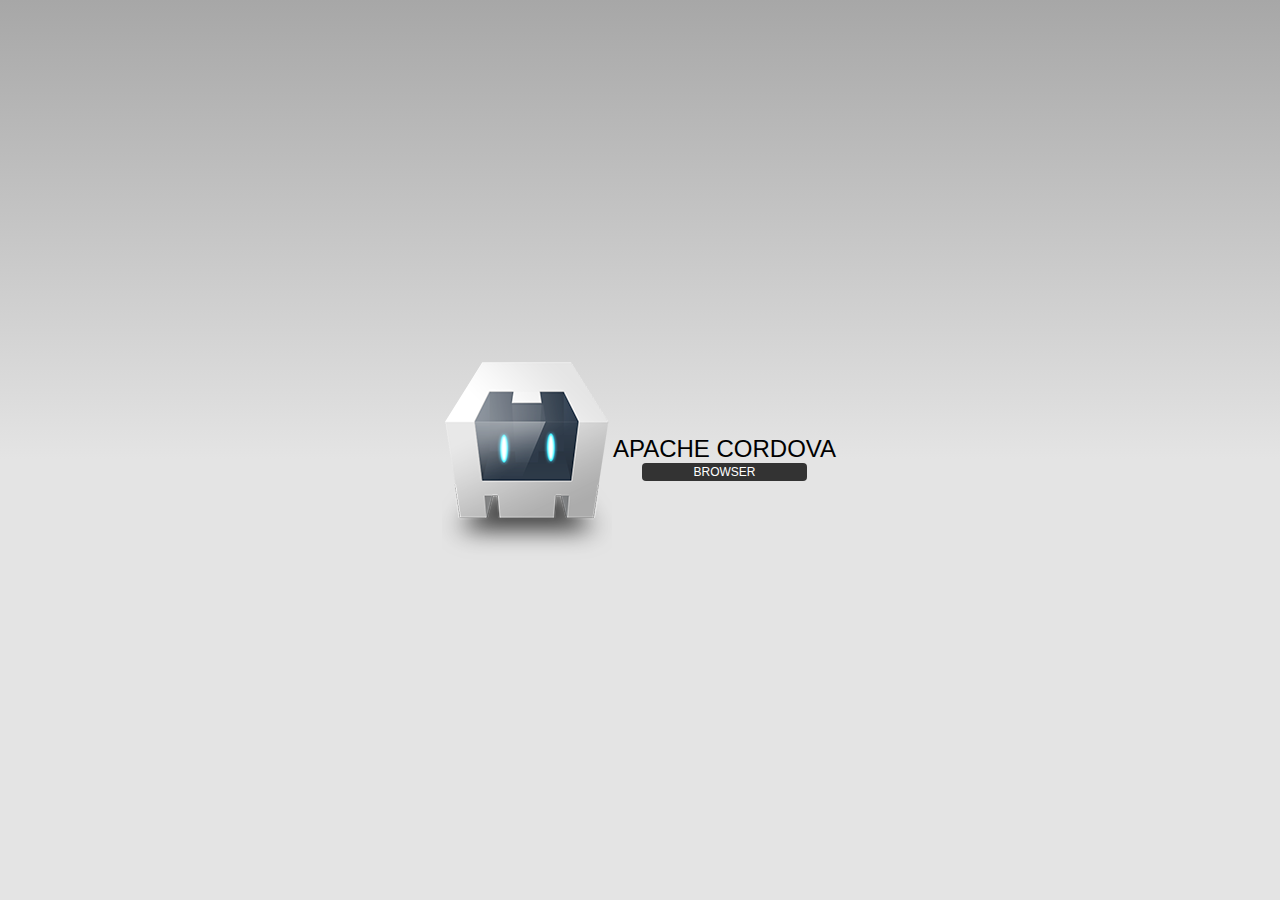
==== platforms/browser/index.html @ c135dada "1" ====
<!DOCTYPE html>
<!--
    Licensed to the Apache Software Foundation (ASF) under one
    or more contributor license agreements.  See the NOTICE file
    distributed with this work for additional information
    regarding copyright ownership.  The ASF licenses this file
    to you under the Apache License, Version 2.0 (the
    "License"); you may not use this file except in compliance
    with the License.  You may obtain a copy of the License at

    http://www.apache.org/licenses/LICENSE-2.0

    Unless required by applicable law or agreed to in writing,
    software distributed under the License is distributed on an
    "AS IS" BASIS, WITHOUT WARRANTIES OR CONDITIONS OF ANY
     KIND, either express or implied.  See the License for the
    specific language governing permissions and limitations
    under the License.
-->
<html>
    <head>
        <meta charset="utf-8" />
        <meta name="format-detection" content="telephone=no" />
        <!-- WARNING: for iOS 7, remove the width=device-width and height=device-height attributes. See https://issues.apache.org/jira/browse/CB-4323 -->
        <meta name="viewport" content="user-scalable=no, initial-scale=1, maximum-scale=1, minimum-scale=1, width=device-width, height=device-height, target-densitydpi=device-dpi" />
        <link rel="stylesheet" type="text/css" href="css/index.css" />
        <title>Hello World</title>
    </head>
    <body>
        <div class="app">
            <h1>Apache Cordova</h1>
            <div id="deviceready" class="blink">
                <p class="event listening">Browser</p>
                <p class="event received">Device</p>
            </div>
        </div>
        <script type="text/javascript" src="cordova.js"></script>
        <script type="text/javascript" src="js/index.js"></script>
        <script type="text/javascript">
            app.initialize();
        </script>
    </body>
</html>
---- platforms/browser/css/index.css ----
/*
 * Licensed to the Apache Software Foundation (ASF) under one
 * or more contributor license agreements.  See the NOTICE file
 * distributed with this work for additional information
 * regarding copyright ownership.  The ASF licenses this file
 * to you under the Apache License, Version 2.0 (the
 * "License"); you may not use this file except in compliance
 * with the License.  You may obtain a copy of the License at
 *
 * http://www.apache.org/licenses/LICENSE-2.0
 *
 * Unless required by applicable law or agreed to in writing,
 * software distributed under the License is distributed on an
 * "AS IS" BASIS, WITHOUT WARRANTIES OR CONDITIONS OF ANY
 * KIND, either express or implied.  See the License for the
 * specific language governing permissions and limitations
 * under the License.
 */
* {
    -webkit-tap-highlight-color: rgba(0,0,0,0); /* make transparent link selection, adjust last value opacity 0 to 1.0 */
}

body {
    -webkit-touch-callout: none;                /* prevent callout to copy image, etc when tap to hold */
    -webkit-text-size-adjust: none;             /* prevent webkit from resizing text to fit */
    -webkit-user-select: none;                  /* prevent copy paste, to allow, change 'none' to 'text' */
    background-color:#E4E4E4;
    background-image:linear-gradient(top, #A7A7A7 0%, #E4E4E4 51%);
    background-image:-webkit-linear-gradient(top, #A7A7A7 0%, #E4E4E4 51%);
    background-image:-ms-linear-gradient(top, #A7A7A7 0%, #E4E4E4 51%);
    background-image:-webkit-gradient(
        linear,
        left top,
        left bottom,
        color-stop(0, #A7A7A7),
        color-stop(0.51, #E4E4E4)
    );
    background-attachment:fixed;
    font-family:'HelveticaNeue-Light', 'HelveticaNeue', Helvetica, Arial, sans-serif;
    font-size:12px;
    height:100%;
    margin:0px;
    padding:0px;
    text-transform:uppercase;
    width:100%;
}

/* Portrait layout (default) */
.app {
    background:url(../img/logo.png) no-repeat center top; /* 170px x 200px */
    position:absolute;             /* position in the center of the screen */
    left:50%;
    top:50%;
    height:50px;                   /* text area height */
    width:225px;                   /* text area width */
    text-align:center;
    padding:180px 0px 0px 0px;     /* image height is 200px (bottom 20px are overlapped with text) */
    margin:-115px 0px 0px -112px;  /* offset vertical: half of image height and text area height */
                                   /* offset horizontal: half of text area width */
}

/* Landscape layout (with min-width) */
@media screen and (min-aspect-ratio: 1/1) and (min-width:400px) {
    .app {
        background-position:left center;
        padding:75px 0px 75px 170px;  /* padding-top + padding-bottom + text area = image height */
        margin:-90px 0px 0px -198px;  /* offset vertical: half of image height */
                                      /* offset horizontal: half of image width and text area width */
    }
}

h1 {
    font-size:24px;
    font-weight:normal;
    margin:0px;
    overflow:visible;
    padding:0px;
    text-align:center;
}

.event {
    border-radius:4px;
    -webkit-border-radius:4px;
    color:#FFFFFF;
    font-size:12px;
    margin:0px 30px;
    padding:2px 0px;
}

.event.listening {
    background-color:#333333;
    display:block;
}

.event.received {
    background-color:#4B946A;
    display:none;
}

@keyframes fade {
    from { opacity: 1.0; }
    50% { opacity: 0.4; }
    to { opacity: 1.0; }
}
 
@-webkit-keyframes fade {
    from { opacity: 1.0; }
    50% { opacity: 0.4; }
    to { opacity: 1.0; }
}
 
.blink {
    animation:fade 3000ms infinite;
    -webkit-animation:fade 3000ms infinite;
}
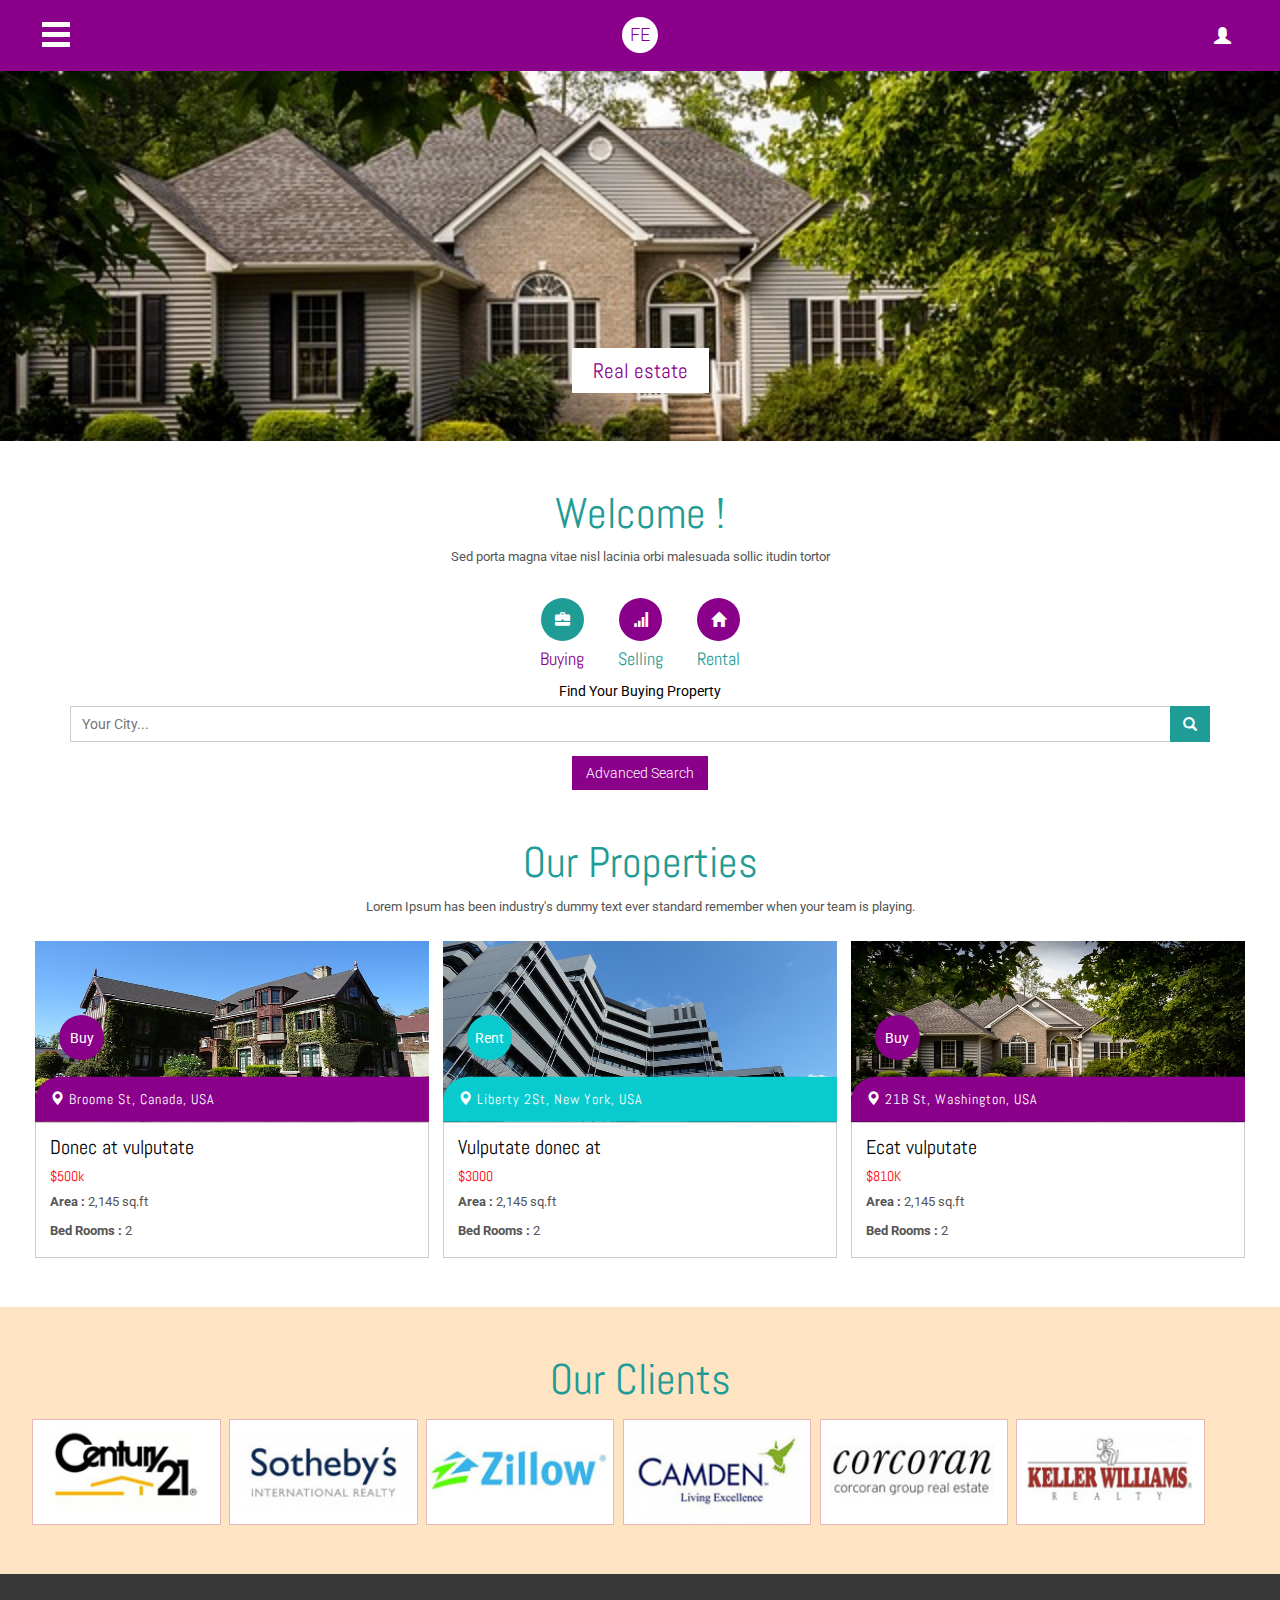
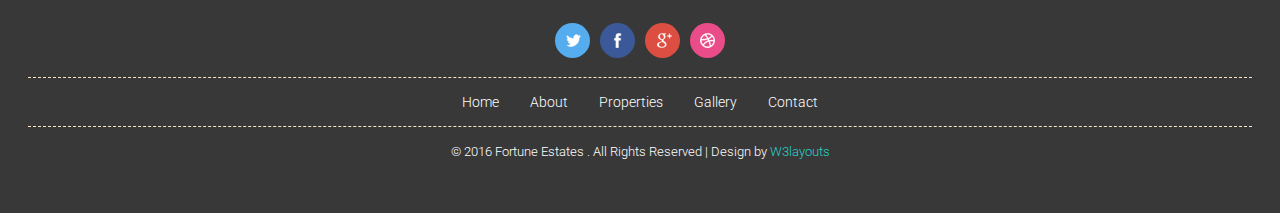
==== commit 2c215b05: "2" ====
--- a/platforms/browser/index.html
+++ b/platforms/browser/index.html
@@ -1,43 +1,470 @@
+﻿<!--
+Author: W3layouts
+Author URL: http://w3layouts.com
+License: Creative Commons Attribution 3.0 Unported
+License URL: http://creativecommons.org/licenses/by/3.0/
+-->
 <!DOCTYPE html>
-<!--
-    Licensed to the Apache Software Foundation (ASF) under one
-    or more contributor license agreements.  See the NOTICE file
-    distributed with this work for additional information
-    regarding copyright ownership.  The ASF licenses this file
-    to you under the Apache License, Version 2.0 (the
-    "License"); you may not use this file except in compliance
-    with the License.  You may obtain a copy of the License at
-
-    http://www.apache.org/licenses/LICENSE-2.0
-
-    Unless required by applicable law or agreed to in writing,
-    software distributed under the License is distributed on an
-    "AS IS" BASIS, WITHOUT WARRANTIES OR CONDITIONS OF ANY
-     KIND, either express or implied.  See the License for the
-    specific language governing permissions and limitations
-    under the License.
--->
 <html>
-    <head>
-        <meta charset="utf-8" />
-        <meta name="format-detection" content="telephone=no" />
-        <!-- WARNING: for iOS 7, remove the width=device-width and height=device-height attributes. See https://issues.apache.org/jira/browse/CB-4323 -->
-        <meta name="viewport" content="user-scalable=no, initial-scale=1, maximum-scale=1, minimum-scale=1, width=device-width, height=device-height, target-densitydpi=device-dpi" />
-        <link rel="stylesheet" type="text/css" href="css/index.css" />
-        <title>Hello World</title>
-    </head>
-    <body>
-        <div class="app">
-            <h1>Apache Cordova</h1>
-            <div id="deviceready" class="blink">
-                <p class="event listening">Browser</p>
-                <p class="event received">Device</p>
-            </div>
-        </div>
-        <script type="text/javascript" src="cordova.js"></script>
-        <script type="text/javascript" src="js/index.js"></script>
-        <script type="text/javascript">
+<head>
+<title>Fortune Estates a Mobile App Flat Bootstrap Responsive Website Template | Main :: W3layouts</title> 
+<!-- For-Mobile-Apps-and-Meta-Tags -->
+<meta name="viewport" content="width=device-width, initial-scale=1" />
+<meta http-equiv="Content-Type" content="text/html; charset=utf-8" />
+<meta name="keywords" content="Fortune Estates Widget Responsive, Login Form Web Template, Flat Pricing Tables, Flat Drop-Downs, Sign-Up Web Templates, Flat Web Templates, Login Sign-up Responsive Web Template, SmartPhone Compatible Web Template, Free Web Designs for Nokia, Samsung, LG, Sony Ericsson, Motorola Web Design" />
+<script type="application/x-javascript"> addEventListener("load", function() { setTimeout(hideURLbar, 0); }, false); function hideURLbar(){ window.scrollTo(0,1); } </script>
+<!-- //For-Mobile-Apps-and-Meta-Tags -->
+<!-- Custom Theme files -->
+<link href="css/bootstrap.css" type="text/css" rel="stylesheet" media="all">
+<link href="css/style.css" type="text/css" rel="stylesheet" media="all"> 
+<link rel="stylesheet" href="css/ken-burns.css" type="text/css" media="all" /> 
+<!-- //Custom Theme files -->
+<!-- js -->
+<script src="js/jquery-2.2.3.min.js"></script> 
+<!-- //js -->
+<!-- pop-up-box -->
+<script src="js/jquery.magnific-popup.js" type="text/javascript"></script>
+	    <script>
+			$(document).ready(function() {
+				$('.popup-top-anim').magnificPopup({
+					type: 'inline',
+					fixedContentPos: false,
+					fixedBgPos: true,
+					overflowY: 'auto',
+					closeBtnInside: true,
+					preloader: false,
+					midClick: true,
+					removalDelay: 300,
+					mainClass: 'my-mfp-zoom-in'
+				});																							
+			}); 
+		</script>
+<!--//pop-up-box -->
+<!-- web-fonts -->  
+<link href='//fonts.googleapis.com/css?family=Abel' rel='stylesheet' type='text/css'>
+<link href='//fonts.googleapis.com/css?family=Roboto:400,100,100italic,300,300italic,400italic,500,500italic,700,700italic,900,900italic' rel='stylesheet' type='text/css'>
+<!-- //web-fonts -->
+</head>
+<body class="bg">
+	<div class="agile-main"> 
+		<div class="menu-wrap" id="style-1"> 
+			<nav class="top-nav">
+				<ul class="icon-list">
+					<li class="menu-title">Fortune Estates</li>
+					<li><a class="active" href="index.html"><i class="glyphicon glyphicon-home"></i> Home </a></li>
+					<li><a href="about.html"><i class="glyphicon glyphicon-info-sign"></i> About </a></li>
+					<li><a href="property.html"><i class="glyphicon glyphicon-briefcase"></i> properties </a></li>
+					<li><a href="agents.html"><i class="glyphicon glyphicon-eye-open"></i> Agents </a></li>
+					<li><a href="gallery.html"><i class="glyphicon glyphicon-picture"></i> Gallery</a></li>
+					<li><a href="#" class="menu"><i class="glyphicon glyphicon-duplicate"></i> pages<span class="glyphicon glyphicon-menu-down"></span></a>
+						<ul class="nav-sub">
+							<li><a href="#small-dialog" class="sign-in popup-top-anim"><i class="glyphicon glyphicon-user"></i> login</a></li>                                             
+							<li><a href="#small-dialog1" class="sign-in popup-top-anim"><i class="glyphicon glyphicon-edit"></i> Sign Up</a></li>																								
+							<li><a href="codes.html"><i class="glyphicon glyphicon-list-alt"></i> Short Codes</a></li> 
+						</ul>
+						<div class="clearfix"> </div>
+						<script>
+							$( "li a.menu" ).click(function() {
+							$( "ul.nav-sub" ).slideToggle( 300, function() {
+							// Animation complete.
+							});
+							});
+						</script> 
+					</li>
+					<li><a href="contact.html"><i class="glyphicon glyphicon-envelope"></i> Contact </a></li>
+				</ul>
+			</nav>
+			<button class="close-button" id="close-button">C</button>
+		</div> 
+		<div class="content-wrap">
+			<div class="header"> 
+				<div class="menu-icon">   
+					<button class="menu-button" id="open-button">O</button>
+				</div>
+				<div class="logo">
+					<h2><a href="index.html">FE</a></h2>
+				</div>
+				<div class="login">
+					<a href="#small-dialog" class="sign-in popup-top-anim"><span class="glyphicon glyphicon-user"></span></a> 
+					<!-- modal -->
+					<div id="small-dialog" class="mfp-hide">
+						<div class="login-modal"> 	
+							<div class="booking-info">
+								<h3><a href="index.html">Fortune Estates</a></h3>
+							</div>
+							<div class="login-form">
+								<form action="#" method="post">
+									<div class="styled-input">
+										<input type="text" name="Username" required=""/>
+										<label>Username</label>
+										<span></span>
+									</div>
+									<div class="styled-input">
+										<input type="password" name="Password" required=""> 
+										<label>Password</label>
+										<span></span>
+									</div> 
+									<div class="wthree-text"> 
+										<ul> 
+											<li>
+												<input type="checkbox" id="brand" value="">
+												<label for="brand"><span></span> Remember me ?</label>  
+											</li>
+											<li> <a href="#">Forgot password?</a> </li>
+										</ul>
+										<div class="clear"> </div>
+									</div> 
+									<input type="submit" value="Sign In">		
+								</form>
+								<p>Don’t have an account ?<a href="#small-dialog1" class="sign-in popup-top-anim"> Sign Up</a></p>
+							</div> 
+						</div>
+					</div>
+					<!-- //modal --> 
+					<!-- modal-two -->
+					<div id="small-dialog1" class="mfp-hide">
+						<div class="login-modal">  
+							<div class="booking-info">
+								<h3><a href="index.html">Fortune Estates</a></h3>
+							</div>
+							<div class="login-form signup-form">
+								<form action="#" method="post">
+									<div class="styled-input">
+										<input type="text" name="Username" required=""/>
+										<label>Username</label>
+										<span></span>
+									</div>
+									<div class="styled-input">
+										<input type="text" name="email" required=""/>
+										<label>Email</label>
+										<span></span>
+									</div>
+									<div class="styled-input">
+										<input type="password" name="Password" required=""> 
+										<label>Password</label>
+										<span></span>
+									</div>  
+									<div class="wthree-text"> 
+										<input type="checkbox" id="brand1" value="">
+										<label for="brand1"><span></span>I accept the terms of use</label> 
+									</div>
+									<input type="submit" value="Sign Up">		
+								</form> 
+							</div> 
+						</div>
+					</div>
+					<!-- //modal-two --> 
+				</div> 
+				<div class="clearfix"> </div>
+			</div>
+			<div class="content">
+				<!-- banner -->
+				<div class="banner">
+					<div id="kb" class="carousel kb_elastic animate_text kb_wrapper" data-ride="carousel" data-interval="6000" data-pause="hover">
+						<!-- Wrapper-for-Slides -->
+						<div class="carousel-inner" role="listbox"> 
+							<!-- First-Slide -->
+							<div class="item active">
+								<div class="banner-img"> 
+									<div class="carousel-caption kb_caption">
+										<h3 data-animation="animated flipInX">Real estate</h3>  
+									</div>
+								</div>
+							</div> 
+							<!-- Second-Slide -->
+							<div class="item">
+								<div class="banner-img banner-img1"> 
+									<div class="carousel-caption kb_caption kb_caption_right">
+										<h3 data-animation="animated flipInX">Dream Home</h3> 
+									</div>
+								</div>
+							</div> 
+							<!-- Third-Slide -->
+							<div class="item">
+								<div class="banner-img banner-img2"> 
+									<div class="carousel-caption kb_caption kb_caption_center">
+										<h3 data-animation="animated flipInX">Latest Design</h3> 
+									</div>
+								</div>
+							</div> 
+						</div> 
+						<!-- Left-Button -->
+						<a class="left carousel-control kb_control_left" href="#kb" role="button" data-slide="prev">
+							<span class="glyphicon glyphicon-menu-left" aria-hidden="true"></span>
+							<span class="sr-only">Previous</span>
+						</a> 
+						<!-- Right-Button -->
+						<a class="right carousel-control kb_control_right" href="#kb" role="button" data-slide="next">
+							<span class="glyphicon glyphicon-menu-right" aria-hidden="true"></span>
+							<span class="sr-only">Next</span>
+						</a> 
+					</div>
+					<script src="js/custom.js"></script>
+				</div>
+				<!-- //banner -->
+				<!-- welcome -->
+				<div class="welcome"> 
+					<h3 class="w3ls-title">Welcome !</h3> 
+					<p class="w3title-text">Sed porta magna vitae nisl lacinia orbi malesuada sollic itudin tortor </p>
+					<div class="welcome-info">
+						<div class="bs-example bs-example-tabs" role="tabpanel" data-example-id="togglable-tabs">
+							<ul id="myTab" class=" nav-tabs" role="tablist">
+								<li role="presentation" class="active"><a href="#home" id="home-tab" role="tab" data-toggle="tab" aria-controls="home" aria-expanded="true">
+									<span class="glyphicon glyphicon-briefcase"></span>
+									<h5>Buying</h5>
+								</a></li>
+								<li role="presentation"><a href="#carl" role="tab" id="carl-tab" data-toggle="tab" aria-controls="carl"> 
+									<span class="glyphicon glyphicon-signal"></span>
+									<h5>Selling</h5>
+								</a></li>
+								<li role="presentation"><a href="#james" role="tab" id="james-tab" data-toggle="tab" aria-controls="james"> 
+									<span class="glyphicon glyphicon-home"></span>
+									<h5>Rental</h5>
+								</a></li>
+							</ul>
+							<div class="clearfix"> </div>
+							<div id="myTabContent" class="tab-content">
+								<div role="tabpanel" class="tab-pane fade in active" id="home" aria-labelledby="home-tab">
+									<div class="tabcontent-grids">
+										<h4>Find Your Buying Property</h4>
+										<form action="#" method="post">
+											<input type="search" name="Search" placeholder="Your City..." required="">
+											<button type="submit" class="btn btn-default" aria-label="Left Align">
+												<span class="glyphicon glyphicon-search"></span>
+											</button>
+										</form>
+										<a href="#small-dialog2" class="w3-search popup-top-anim"> Advanced Search</a>
+									 </div>
+								</div>
+								<div role="tabpanel" class="tab-pane fade" id="carl" aria-labelledby="carl-tab">
+									<div class="tabcontent-grids">
+										<h4>Search Your Selling property</h4>
+										<form action="#" method="post">
+											<input type="search" name="Search" placeholder="Your City..." required="">
+											<button type="submit" class="btn btn-default" aria-label="Left Align">
+												<span class="glyphicon glyphicon-search"></span>
+											</button>
+										</form>
+										<a href="#small-dialog2" class="w3-search popup-top-anim"> Advanced Search</a>
+									 </div>
+								</div>
+								<div role="tabpanel" class="tab-pane fade" id="james" aria-labelledby="james-tab">
+									<div class="tabcontent-grids">
+										<h4>Find Your Wish Rental Property</h4>
+										<form action="#" method="post">
+											<input type="search" name="Search" placeholder="Your City..." required="">
+											<button type="submit" class="btn btn-default" aria-label="Left Align">
+												<span class="glyphicon glyphicon-search"></span>
+											</button>
+										</form>
+										<a href="#small-dialog2" class="w3-search popup-top-anim"> Advanced Search</a>
+									 </div>
+								</div>
+							</div>  
+							<!-- modal-three --> 
+							<div id="small-dialog2" class="mfp-hide">
+								<div class="login-modal w3ls-search">  
+									<div class="booking-info">
+										<h3><a href="index.html">Fortune Estates</a></h3>
+									</div>
+									<div class="login-form">
+										<form action="#" method="post">
+											<input type="text"  name="city name" placeholder="City Name..." required="">
+											<input type="number" name="rooms" placeholder="Bed Rooms" min="1" required=""> 
+											<input type="number" name="rooms" placeholder="Bath rooms" min="1"  required=""> 
+											<div class="price">
+												<span class="glyphicon glyphicon-usd" aria-hidden="true"></span>
+												<input type="text" placeholder="From" required="">
+											</div>
+											<div class="price price-right">
+												<span class="glyphicon glyphicon-usd" aria-hidden="true"></span>
+												<input type="text" placeholder="To" required="">
+											</div>
+											<select class="form-control"> 
+												<option value="">Rental</option> 
+												<option value="">Buy</option> 
+												<option value="">sale</option>  
+											</select>
+											<input type="submit" value="Search">		
+										</form>  
+									</div>
+								</div>
+							</div>
+							<!-- //modal-three --> 
+						</div>  
+					</div>  	
+				</div> 
+				<!-- //welcome -->
+				<!-- properties -->
+				<div class="w3agile properties">
+					<div class="properties-top">
+						<h3 class="w3ls-title">Our Properties</h3>
+						<p class="w3title-text">Lorem Ipsum has been industry's dummy text ever standard remember when your team is playing. </p>
+					</div> 
+					<div class="properties-bottom">
+						<div class="properties-img">
+							<img src="images/3.jpg" alt="">
+							<div class="view-caption">
+								<h4><span class="glyphicon glyphicon-map-marker"></span> Broome St, Canada, USA </h4>  
+							</div>
+							<div class="w3ls-buy">
+								<a href="single.html">Buy</a> 
+							</div>
+						</div>
+						<div class="w3ls-text">
+							<h5><a href="single.html">Donec at vulputate</a></h5>
+							<h6>$500k</h6>
+							<p><b>Area :</b> 2,145 sq.ft </p>
+							<p><b>Bed Rooms :</b> 2 </p>
+						</div>
+					</div> 
+					<div class="properties-bottom">
+						<div class="properties-img">
+							<img src="images/2.jpg" alt="">
+							<div class="view-caption rent-caption">
+								<h4><span class="glyphicon glyphicon-map-marker"></span> Liberty 2St, New York, USA </h4>  
+							</div>
+							<div class="w3ls-buy">
+								<a href="single.html" class="rent">Rent</a> 
+							</div>
+						</div>
+						<div class="w3ls-text">
+							<h5><a href="single.html">Vulputate donec at </a></h5>
+							<h6>$3000</h6>
+							<p><b>Area :</b> 2,145 sq.ft </p>
+							<p><b>Bed Rooms :</b> 2 </p>
+						</div>
+					</div>
+					<div class="properties-bottom">
+						<div class="properties-img">
+							<img src="images/1.jpg" alt="">
+							<div class="view-caption">
+								<h4><span class="glyphicon glyphicon-map-marker"></span> 21B St, Washington, USA </h4>  
+							</div>
+							<div class="w3ls-buy">
+								<a href="single.html">Buy</a> 
+							</div>
+						</div>
+						<div class="w3ls-text">
+							<h5><a href="single.html">Ecat vulputate </a></h5>
+							<h6>$810K</h6>
+							<p><b>Area :</b> 2,145 sq.ft </p>
+							<p><b>Bed Rooms :</b> 2 </p>
+						</div>
+					</div>
+					<div class="clearfix"> </div>
+				</div> 
+				<!-- //properties -->
+				<!-- brands -->
+				<div class="w3agile brands"> 
+					<h3 class="w3ls-title">Our Clients</h3> 
+					<div class="brands-info">
+						<div class="brand-grids">
+							<a href="#"><img src="images/b1.jpg" alt=""/></a>
+						</div>
+						<div class="brand-grids">
+							<a href="#"><img src="images/b2.jpg" alt=""/></a>
+						</div>
+						<div class="brand-grids">
+							<a href="#"><img src="images/b3.jpg" alt=""/></a>
+						</div>
+						<div class="brand-grids">
+							<a href="#"><img src="images/b4.jpg" alt=""/></a>
+						</div>
+						<div class="brand-grids">
+							<a href="#"><img src="images/b5.jpg" alt=""/></a>
+						</div>
+						<div class="brand-grids">
+							<a href="#"><img src="images/b6.jpg" alt=""/></a>
+						</div>
+						<div class="clearfix"> </div>
+					</div>
+				</div>
+				<!-- //brands -->
+				<!-- footer -->
+				<div class="w3agile footer"> 
+					<div class="social-icons">
+						<ul>
+							<li><a href="#"> </a></li>
+							<li><a href="#" class="fb"> </a></li>
+							<li><a href="#" class="gp"> </a></li>
+							<li><a href="#" class="drb"> </a></li>
+						</ul>
+						<div class="clearfix"> </div>
+					</div>
+					<div class="footer-nav">
+						<ul>  
+							<li><a href="index.html"> Home </a></li>
+							<li><a href="about.html"> About </a> </li>
+							<li><a href="property.html"> Properties </a></li>
+							<li><a href="gallery.html"> Gallery</a></li>
+							<li><a href="contact.html"> Contact </a></li>
+						</ul> 
+						<div class="clearfix"> </div>
+					</div> 
+					<div class="footer-text">
+						<p>&copy; 2016 Fortune Estates . All Rights Reserved | Design by <a href="http://w3layouts.com" target="_blank">W3layouts</a></p>
+					</div>
+				</div> 
+			</div>
+		</div>
+	</div> 
+	<!-- menu-js -->
+	<script src="js/classie.js"></script>
+	<script src="js/main.js"></script>
+	<!-- //menu-js -->
+	<!-- nice scroll-js -->
+	<script src="js/jquery.nicescroll.min.js"></script> 
+	<script>
+		$(document).ready(function() {
+	  
+			var nice = $("html").niceScroll();  // The document page (body)
+		
+			$("#div1").html($("#div1").html()+' '+nice.version);
+		
+			$("#boxscroll").niceScroll({cursorborder:"",cursorcolor:"#00F",boxzoom:true}); // First scrollable DIV
+		});
+	</script>
+    <script type="text/javascript" src="cordova.js"></script>
+    <script type="text/javascript">
+
+        var app = {
+            // Application Constructor
+            initialize: function () {
+                this.bindEvents();
+            },
+            // Bind Event Listeners
+            //
+            // Bind any events that are required on startup. Common events are:
+            // 'load', 'deviceready', 'offline', and 'online'.
+            bindEvents: function () {
+                document.addEventListener('deviceready', this.onDeviceReady, false);
+            },
+            // deviceready Event Handler
+            //
+            // The scope of 'this' is the event. In order to call the 'receivedEvent'
+            // function, we must explicitly call 'app.receivedEvent(...);'
+            onDeviceReady: function () {
+                alert('s');
+            }
+        };
+
+
+    
+    </script>
+
+    <script type="text/javascript">
+        $(document).ready(function () {
             app.initialize();
-        </script>
-    </body>
-</html>
+        });
+        
+    </script>
+
+
+	<!-- //nice scroll-js -->
+	<!-- Bootstrap core JavaScript
+    ================================================== -->
+    <!-- Placed at the end of the document so the pages load faster -->
+    <script src="js/bootstrap.js"></script>
+</body>
+</html>--- a/platforms/browser/css/style.css
+++ b/platforms/browser/css/style.css
@@ -0,0 +1,2267 @@
+/*--
+Author: W3layouts
+Author URL: http://w3layouts.com
+License: Creative Commons Attribution 3.0 Unported
+License URL: http://creativecommons.org/licenses/by/3.0/
+--*/
+body{
+	margin:0;
+	font-family: 'Roboto', sans-serif; 
+	background:url(../images/bg.jpg)repeat 0px 0px;
+	background-size:cover;
+} 
+body a{
+	transition: 0.5s all;
+	-webkit-transition: 0.5s all;
+	-moz-transition: 0.5s all;
+	-o-transition: 0.5s all;
+	-ms-transition: 0.5s all;
+	text-decoration:none;
+}
+h1,h2,h3,h4,h5,h6{
+	margin:0; 
+	font-family: 'Abel', sans-serif;
+}
+p{
+	margin:0;
+}
+ul,label{
+	margin:0;
+	padding:0;
+}
+body a:hover{
+	text-decoration:none;
+}
+.bg{
+	background: #fff;
+}
+/*-- main --*/
+.main-row{
+	height: 100%;
+	padding: 5px;
+	margin: 2em auto; 
+	text-align:center;
+}
+.frame-border {
+    width: 370px;
+    height: 690px;
+    outline: none;
+    border-color: #000;
+    border-width: 50px 15px;
+    border-style: solid;
+    border-radius: 20px;
+    -webkit-border-radius: 20px;
+    -moz-border-radius: 20px;
+    margin: 10px auto; 
+    background-size: cover;
+}
+.main-row h1 {
+    text-align: center;
+    font-size: 3.5em;
+	color: #fff;
+    margin-bottom:0.4em;
+}
+.copy-right {
+    text-align: center;
+	margin: 2em 0;
+}
+.copy-right p {
+    color: #fff;
+    font-size: 1.1em;
+    font-weight: 300;
+}
+.copy-right p a {
+    color: #1dd2c8;
+    font-weight: 500;
+	text-decoration:none;
+	-webkit-transition:.5s all;
+	-moz-transition:.5s all; 
+	transition:.5s all;
+}
+.copy-right p a:hover{
+    color: #fff; 
+}
+/*-- //main --*/ 
+/*-- home-page --*/
+.main {
+    margin: 3em auto;
+    width: 24%;
+}
+.header {
+    background: #8b008b;
+    padding: 1.2em 3em;
+}
+.menu-icon,.logo,.login{
+    float: left;
+    width: 33.33%;
+}
+.logo {
+    text-align: center;
+}
+.logo h2 {
+    font-size: 1.3em;
+	font-family: 'Roboto', sans-serif;
+}
+.logo h2 a { 
+    color: #8b008b;
+    background: #fff; 
+    font-weight: 300;
+    border-radius: 50%;
+    padding: 8px;
+    display: inline-block;
+	text-decoration:none;
+}
+.login {
+    text-align: right;
+}
+.login a.sign-in {
+    outline: none;
+    display: inline-block;
+}
+.login a.sign-in span {
+    font-size: 1.2em;
+    color: white;
+    margin: 0.6em 0.4em;
+}
+.top-nav li { 
+	display:block;
+}
+.top-nav li.menu-title {
+    font-size: 1.5em;
+    padding: 1em 0.8em;
+    text-align: left;
+    color: #fff;
+    border-bottom: 1px solid #FFF;
+    text-transform: none;
+    background: #6b046b;
+    font-family: 'Abel', sans-serif;
+	-webkit-transform: translate3d(0,500px,0);
+    -moz-transform: translate3d(0,500px,0);
+    -o-transform: translate3d(0,500px,0);
+    -ms-transform: translate3d(0,500px,0);
+    transform: translate3d(0,500px,0);
+}
+.show-menu li.menu-title {
+    -webkit-transform: translate3d(0,0,0);
+    -moz-transform: translate3d(0,0,0);
+    -o-transform: translate3d(0,0,0);
+    -ms-transform: translate3d(0,0,0);
+    transform: translate3d(0,0,0);
+}
+.top-nav li a {
+    font-size: 1.1em;
+    color: #fff;
+    font-weight: 300; 
+	-webkit-transition:.5s all;
+	-moz-transition:.5s all; 
+	transition:.5s all;
+	outline: none;
+	text-decoration: none;
+} 
+ul.nav-sub li a {
+    font-size: 1em;
+    padding-left: 3.5em;
+}
+.top-nav li a:hover,.top-nav li a.active { 
+    background: #780278;
+}
+.top-nav i.glyphicon {
+    margin-right: 10px;
+    font-size: .9em;
+}
+.top-nav a.menu span.glyphicon {
+    font-size: .8em;
+    margin-left: 1.5em;
+    top: 2px;
+}
+.container, 
+.content-wrap {
+	overflow: hidden;
+	width: 100%;
+	height: 100%;
+}
+ 
+.content {
+	position: relative; 
+}
+
+.content::before {
+	position: absolute;
+	top: 0;
+	left: 0;
+	z-index: 10;
+	width: 100%;
+	height: 100%;
+	background: rgba(0,0,0,0.3);
+	content: '';
+	opacity: 0;
+	-webkit-transform: translate3d(100%,0,0);
+	-moz-transform: translate3d(100%,0,0);
+	-o-transform: translate3d(100%,0,0);
+	-ms-transform: translate3d(100%,0,0);
+	transform: translate3d(100%,0,0);
+	-webkit-transition: opacity 0.4s, -webkit-transform 0s 0.4s;
+	-moz-transition: opacity 0.4s, -moz-transform 0s 0.4s; 
+	transition: opacity 0.4s, transform 0s 0.4s;
+	-webkit-transition-timing-function: cubic-bezier(0.7,0,0.3,1);
+	-moz-transition-timing-function: cubic-bezier(0.7,0,0.3,1); 
+	transition-timing-function: cubic-bezier(0.7,0,0.3,1);
+}
+
+/*-- Menu Button --*/
+.menu-button {
+    position: relative;
+    z-index: 1000;
+    padding: 0;
+    width: 2.5em;
+    height: 2.2em;
+    border: none;
+    text-indent: 2.8em;
+    font-size: 0.8em;
+    color: transparent;
+    background: transparent;
+    outline: none;
+    margin: .5em 0;
+}
+.menu-button::before {
+    position: absolute;
+    top: 0;
+    right: 0;
+    bottom: 0;
+    left: 0;
+	background: -webkit-linear-gradient(#ffffff 20%, transparent 20%, transparent 40%, #ffffff 40%, #ffffff 60%, transparent 60%, transparent 80%, #ffffff 80%);
+	background: linear-gradient(#ffffff 20%, transparent 20%, transparent 40%, #ffffff 40%, #ffffff 60%, transparent 60%, transparent 80%, #ffffff 80%);
+    content: '';
+} 
+
+/*-- Close Button --*/
+.close-button {
+    width: 1em;
+    height: 1em;
+    position: absolute;
+    right: 1em;
+    top: 0.5em;
+    overflow: hidden;
+    text-indent: 1em;
+    font-size: 1.1em;
+    border: none;
+    background: transparent;
+    color: transparent;
+    outline: none;
+	z-index: 999;
+}
+.close-button::before, .close-button::after {
+    content: '';
+    position: absolute;
+    width: 3px;
+    height: 100%;
+    top: 0;
+    left:7px;
+    background: #fff;
+}
+
+.close-button::before {
+	-webkit-transform: rotate(45deg);
+	-moz-transform: rotate(45deg);
+	-o-transform: rotate(45deg);
+	-ms-transform: rotate(45deg);
+	transform: rotate(45deg);
+}
+
+.close-button::after {
+	-webkit-transform: rotate(-45deg);
+	-moz-transform: rotate(-45deg);
+	-o-transform: rotate(-45deg);
+	-ms-transform: rotate(-45deg);
+	transform: rotate(-45deg);
+}
+ul.nav-sub {
+    display: none; 
+} 
+/*-- start scroll pane --*/
+.nicescroll-cursors {
+    background-color: #6b046b !important;
+    border: 1px solid #b3b3b3;
+}
+
+#style-1::-webkit-scrollbar-track
+{ 
+	border-radius: 10px;
+	background-color: #F5F5F5;
+}
+
+#style-1::-webkit-scrollbar {
+    width: 6px;
+    background-color: #F5F5F5;
+}
+
+#style-1::-webkit-scrollbar-thumb {
+    border-radius: 10px;
+    background-color: #6b046b;
+    border: 1px solid rgba(255, 255, 255, 0.7) !important;
+}
+/*-- //start scroll pane --*/
+/*-- Menu --*/
+.menu-wrap {
+    position: fixed;
+    z-index: 1001;
+    width: 185px !important;
+    height: 100% !important; 
+    background: #940494; 
+    -webkit-transform: translate3d(-320px,0,0);
+	-moz-transform: translate3d(-320px,0,0);
+	-o-transform: translate3d(-320px,0,0);
+	-ms-transform: translate3d(-320px,0,0);
+    transform: translate3d(-320px,0,0);
+    -webkit-transition: -webkit-transform 0.4s;
+	-moz-transition: -moz-transform 0.4s; 
+    transition: transform 0.4s;
+    -webkit-transition-timing-function: cubic-bezier(0.7,0,0.3,1);
+	-moz-transition-timing-function: cubic-bezier(0.7,0,0.3,1);
+    transition-timing-function: cubic-bezier(0.7,0,0.3,1); 
+	overflow-y:auto !important;
+}
+.icon-list {
+	height: 400px !important;
+	-webkit-transform: translate3d(0,100%,0);
+	-moz-transform: translate3d(0,100%,0);
+	-o-transform: translate3d(0,100%,0);
+	-ms-transform: translate3d(0,100%,0);
+	transform: translate3d(0,100%,0);
+	margin-bottom: 1.5em;
+}
+
+.icon-list a {
+    display: block;
+    padding: 0.8em 2em;
+    -webkit-transform: translate3d(0,500px,0);
+	-moz-transform: translate3d(0,500px,0);
+	-o-transform: translate3d(0,500px,0);
+	-ms-transform: translate3d(0,500px,0);
+    transform: translate3d(0,500px,0);
+} 
+.icon-list a:nth-child(2) {
+	-webkit-transform: translate3d(0,1000px,0);
+	-moz-transform: translate3d(0,1000px,0);
+	-o-transform: translate3d(0,1000px,0);
+	-ms-transform: translate3d(0,1000px,0);
+	transform: translate3d(0,1000px,0);
+}
+
+.icon-list a:nth-child(3) {
+	-webkit-transform: translate3d(0,1500px,0);
+	-moz-transform: translate3d(0,1500px,0);
+	-o-transform: translate3d(0,1500px,0);
+	-ms-transform: translate3d(0,1500px,0);
+	transform: translate3d(0,1500px,0);
+}
+
+.icon-list a:nth-child(4) {
+	-webkit-transform: translate3d(0,2000px,0);
+	-moz-transform: translate3d(0,2000px,0);
+	-o-transform: translate3d(0,2000px,0);
+	-ms-transform: translate3d(0,2000px,0);
+	transform: translate3d(0,2000px,0);
+}
+
+.icon-list a:nth-child(5) {
+	-webkit-transform: translate3d(0,2500px,0);
+	-moz-transform: translate3d(0,2500px,0);
+	-o-transform: translate3d(0,2500px,0);
+	-ms-transform: translate3d(0,2500px,0);
+	transform: translate3d(0,2500px,0);
+}
+
+.icon-list a:nth-child(6) {
+	-webkit-transform: translate3d(0,3000px,0);
+	-moz-transform: translate3d(0,3000px,0);
+	-o-transform: translate3d(0,3000px,0);
+	-ms-transform: translate3d(0,3000px,0);
+	transform: translate3d(0,3000px,0);
+}
+ 
+/*-- Shown menu --*/
+.show-menu .menu-wrap {
+	-webkit-transform: translate3d(0,0,0);
+	-moz-transform: translate3d(0,0,0);
+	-o-transform: translate3d(0,0,0);
+	-ms-transform: translate3d(0,0,0);
+	transform: translate3d(0,0,0);
+	-webkit-transition: -webkit-transform 0.8s;
+	-moz-transition: -moz-transform 0.8s; 
+	transition: transform 0.8s;
+	-webkit-transition-timing-function: cubic-bezier(0.7,0,0.3,1);
+	-moz-transition-timing-function: cubic-bezier(0.7,0,0.3,1); 
+	transition-timing-function: cubic-bezier(0.7,0,0.3,1);
+}
+
+.show-menu .icon-list,
+.show-menu .icon-list a {
+	-webkit-transform: translate3d(0,0,0);
+	-moz-transform: translate3d(0,0,0);
+	-o-transform: translate3d(0,0,0);
+	-ms-transform: translate3d(0,0,0);
+	transform: translate3d(0,0,0);
+	-webkit-transition: -webkit-transform 0.8s;
+	-moz-transition: transform 0.8s; 
+	transition: transform 0.8s;
+	-webkit-transition-timing-function: cubic-bezier(0.7,0,0.3,1);
+	-moz-transition-timing-function: cubic-bezier(0.7,0,0.3,1); 
+	transition-timing-function: cubic-bezier(0.7,0,0.3,1);
+}
+
+.show-menu .icon-list a {
+	-webkit-transition-duration: 0.9s;
+	-moz-transition-duration: 0.9s; 
+	transition-duration: 0.9s;
+}
+
+.show-menu .content::before {
+	opacity: 1;
+	-webkit-transition: opacity 0.8s;
+	-moz-transition: opacity 0.8s; 
+	transition: opacity 0.8s;
+	-webkit-transition-timing-function: cubic-bezier(0.7,0,0.3,1);
+	-moz-transition-timing-function: cubic-bezier(0.7,0,0.3,1); 
+	transition-timing-function: cubic-bezier(0.7,0,0.3,1);
+	-webkit-transform: translate3d(0,0,0);
+	-moz-transform: translate3d(0,0,0);
+	-o-transform: translate3d(0,0,0);
+	-ms-transform: translate3d(0,0,0);
+	transform: translate3d(0,0,0);
+}
+/*-- banner--*/
+.banner-img {
+    background: url(../images/1.jpg)no-repeat center;
+    background-size: cover;
+    min-height: 370px;
+}
+.banner-img1{
+	background-image: url(../images/2.jpg);
+}
+.banner-img2{
+	background-image: url(../images/3.jpg);
+}
+.banner .carousel-control span.glyphicon {
+    font-size: 1.5em;
+    text-shadow: none;
+}
+/*-- //banner--*/
+/*-- welcome --*/
+.welcome{
+	padding: 3.5em 5em 0; 
+}
+.welcome-grids {
+    float: left;
+    width: 33.33%;
+    text-align: center;
+    margin: 0.7em 0;
+}
+.welcome-info {
+    text-align: center;
+}
+.welcome .bs-example.bs-example-tabs .nav-tabs {
+    border: none;
+    margin: 2em 0 .5em; 
+}
+.welcome .bs-example-tabs ul.nav-tabs li {
+    display: inline-block;
+    float: none;
+}
+.welcome .bs-example-tabs ul.nav-tabs li:nth-child(2) {
+    margin: 0 2.2em;
+}
+.welcome .bs-example-tabs ul.nav-tabs li a {
+    display: block; 
+    outline: none;
+    border: none;
+	margin: 0;
+}
+.welcome .bs-example-tabs ul.nav-tabs li a:focus{
+	text-decoration: none;
+} 
+.welcome .tabcontent-grids ul li {
+    display: block;
+    color: #999;
+    margin-top: 1em;
+	font-size: 1em;
+}
+.nav-tabs li a span.glyphicon {
+    font-size: 1.1em;
+    color: #fff;
+    background: #8b008b;
+    padding: 0.9em;
+	-webkit-border-radius: 50%;
+	-moz-border-radius: 50%; 
+    border-radius: 50%;
+	-webkit-transition:.5s all;
+	-moz-transition:.5s all; 
+	transition:.5s all;
+}
+.nav-tabs li a h5 {
+    font-size: 1.3em;
+    color: #1e9c95;
+    margin-top: 0.5em;
+}
+.welcome h4 {
+    font-size: 1em;
+    color: #000;
+    text-align: center;
+    margin: 0.5em 0;
+    font-family: 'Roboto', sans-serif;
+    font-weight: 400;
+}
+.welcome form {
+    position: relative;
+}
+.welcome input[type="search"] {
+    width: 100%;
+    padding: 0.5em 3.5em .5em .8em;
+    font-size: 1em;
+    color: #555;
+    outline: none;
+    border: 1px solid #ccc;
+    background: none;
+    -webkit-appearance: none;
+    transition: 0.5s all;
+    -webkit-transition: 0.5s all;
+    -moz-transition: 0.5s all;
+}
+.welcome button.btn.btn-default {
+    border: none;
+    position: absolute;
+    top: 0px;
+    right: 0px;
+    width: 40px;
+    height: 36px;
+    outline: none;
+    box-shadow: none;
+    background: #1e9c95;
+    padding: 0;
+    border-radius: inherit; 
+	-webkit-appearance: none;
+	-webkit-transition:.5s all;
+	-moz-transition:.5s all;
+	transition:.5s all;
+}
+.welcome button.btn.btn-default:hover {
+    background: #8b008b;
+}
+.welcome span.glyphicon {
+    font-size: 1em;
+    color: #fff;
+    padding: 3px;
+}
+.nav-tabs > li.active >a h5 {
+    color: #8b008b;
+}
+.nav-tabs > li.active a span.glyphicon {
+    background: #1e9c95;
+}
+a.w3-search {
+    color: #fff;
+    display: inline-block;
+    padding: .5em 1em;
+    background: #8b008b;
+    text-align: center;
+    margin-top: 1em;
+    text-decoration: none;
+    font-weight: 300;
+	outline: none;
+	-webkit-transition:.5s all;
+	-moz-transition:.5s all;
+	transition:.5s all;
+} 
+a.w3-search:hover {
+    background: #1e9c95;
+}
+.w3ls-search .booking-info h3 {
+    font-size: 2.3em;
+    margin-bottom: 0.8em;
+}
+.w3ls-search .login-form input[type="text"] {
+    border: 1px solid #999;
+    margin-bottom: 0.8em;
+}
+.w3ls-search .login-form input[type="number"]{
+    font-size: 1em;
+    color: #555;
+    padding: 0.5em 1em; 
+    width: 100%;
+    border: 1px solid #999;
+    background: none;
+    -webkit-appearance: none;
+	margin-bottom: 0.8em;
+}
+.price {
+    position: relative;
+    float: left;
+    width: 49%;
+}
+.price.price-right {
+    float: right;
+}
+.w3ls-search .price span.glyphicon {
+    color: #fff;
+    position: absolute;
+    z-index: 999;
+    top: 0px;
+    left: 0px;
+    font-size: 0.9em;
+    background: #1e9c95;
+    padding: 0.85em;
+}
+.w3ls-search .price input[type="text"] {
+    padding: .4em 0.4em .4em 2.8em;
+}
+.w3ls-search .login-form input[type="text"]:focus ,.w3ls-search .login-form input[type="number"]:focus{
+    border-color: #1e9c95;
+    outline: none;
+}
+.w3ls-search select {
+    color: #999!important;
+    font-size: 1em;
+    padding: 7px 33px 7px 10px;
+    outline: none;
+    border: 1px solid #999;
+    border-radius: 0px;
+    -webkit-border-radius: 0px;
+    -moz-border-radius: 0px;
+    -o-border-radius: 0px;
+    outline: none;
+    background: transparent;
+	margin-bottom: 0.8em;
+}
+.w3ls-search select.form-control:focus {
+    outline: none;
+    box-shadow: none;
+    border-color: #1e9c95;
+}
+/*-- //welcome --*/
+/*-- properties --*/
+.w3agile,.services,.about{
+    padding: 3.5em 2em;
+	background:#fff;
+}
+h3.w3ls-title {
+    font-size: 3.1em;
+    color: #1e9c95;
+    margin-bottom: .2em;
+    text-align: center;
+}
+.properties-bottom {
+    margin-top: 1.6em;
+    float: left;
+    width: 33.33%;
+    padding: 0 .5em;
+}
+.properties-bottom img {
+    width: 100%;
+}
+p {
+    font-size: 0.9em;
+    line-height: 1.8em;
+    color: #555;
+    font-weight: 400;  
+}
+.w3title-text{
+	text-align: center;
+}
+.w3ls-text {
+    padding: 1em;
+    border: 1px solid #ccc; 
+	-webkit-transition:.5s all;
+	-moz-transition:.5s all; 
+	transition:.5s all;
+}
+.w3ls-text h5 {
+    font-size: 1.4em;
+    color: #000; 
+}
+.w3ls-text h5 a {
+    color: #000;
+    text-decoration: none;
+	-webkit-transition:.5s all;
+	-moz-transition:.5s all; 
+	transition:.5s all;
+}
+.w3ls-text h5 a:hover{
+    color: #8b008b; 
+}
+.w3ls-text h6 {
+    font-size: 1em;
+    color: red;
+    margin-top: 0.8em; 
+}
+.w3ls-text p {
+    margin-top: .5em;
+}
+/*-- //properties--*/ 
+/*-- image-transition--*/
+.properties-img {
+    background-color: #FFF;
+    display: block;
+    overflow: hidden;
+    position: relative;
+    box-shadow: 0 0 0 0 #555;
+    -webkit-transition: all 0.5s;
+    -moz-transition: all 0.5s;
+    -ms-transition: all 0.5s;
+    -o-transition: all 0.5s;
+    transition: all 0.5s;
+    opacity: 1;
+    filter: alpha(opacity=100);
+    height: 181px;
+    width: 100%;
+}
+.properties-img img {
+	height: 100%;
+	width: 100%;
+	-webkit-transition: all 0.5s;
+	-moz-transition: all 0.5s;
+	-ms-transition: all 0.5s;
+	-o-transition: all 0.5s;
+	transition: all 0.5s;
+}
+.properties-img:before {
+	content: '';
+	background-color: rgba(0, 0, 0, 0);
+	left: 0;
+	top: 0;
+	right: 0;
+	bottom: 0;
+	position: absolute;
+	-webkit-transition: all 0.5s;
+	-moz-transition: all 0.5s;
+	-ms-transition: all 0.5s;
+	-o-transition: all 0.5s;
+	transition: all 0.5s;
+}
+.properties-img:hover:before {
+  background-color: rgba(0, 0, 0, 0.12);
+}
+.properties-img:hover .view-caption { 
+  border-radius: 0;
+}
+.properties-img:hover .w3ls-buy {
+	bottom: 13%; 
+}
+.properties-img:hover .w3ls-buy a {
+	-webkit-animation-name: translate-transition;
+	-webkit-animation-duration: 0.8s;
+	-webkit-animation-timing-function: linear;
+	-webkit-animation-iteration-count: 1;
+	-moz-animation-name: translate-transition; 
+	-moz-animation-duration: 0.8s; 
+	-moz-animation-timing-function: liner;
+	-moz-animation-iteration-count: 1; 
+	animation-name: translate-transition;
+	animation-duration: 0.8s;
+	animation-timing-function: linear;
+	animation-iteration-count: 1;
+}
+.properties-img .view-caption {
+	background-color: #8b008b;
+	-webkit-transition: all cubic-bezier(0.27, 0.89, 0.95, 0.59) 0.5s;
+	-moz-transition: all cubic-bezier(0.27, 0.89, 0.95, 0.59) 0.5s;
+	-ms-transition: all cubic-bezier(0.27, 0.89, 0.95, 0.59) 0.5s;
+	-o-transition: all cubic-bezier(0.27, 0.89, 0.95, 0.59) 0.5s;
+	transition: all cubic-bezier(0.27, 0.89, 0.95, 0.59) 0.5s;
+	padding: 10px 15px;
+	text-align: left;
+	position: relative;
+	z-index: 99;
+	border-radius: 25px 0 0 0;
+	-moz-transform: translateY(-100%);
+	-o-transform: translateY(-100%);
+	-ms-transform: translateY(-100%);
+	-webkit-transform: translateY(-100%);
+	transform: translateY(-100%);
+}
+.properties-img .view-caption.rent-caption {
+    background-color: #09cbce;
+}
+.properties-img .view-caption h4 {
+    color: #fff;
+    font-size: 1em;
+    line-height: 1.8em;
+    letter-spacing: 1px;
+}
+.properties-img .view-caption p {
+  font-size: 1em;
+}
+.properties-img .w3ls-buy {
+	bottom: 0;
+	padding: 10px;
+	left: 0;
+	position: absolute;
+	right: 0;
+	text-align: left;
+	overflow: hidden;
+	z-index: 9;
+	-webkit-transition: all 0.5s cubic-bezier(0.27, 0.89, 0.95, 0.59);
+	-moz-transition: all 0.5s cubic-bezier(0.27, 0.89, 0.95, 0.59);
+	-ms-transition: all 0.5s cubic-bezier(0.27, 0.89, 0.95, 0.59);
+	-o-transition: all 0.5s cubic-bezier(0.27, 0.89, 0.95, 0.59);
+	transition: all 0.5s cubic-bezier(0.27, 0.89, 0.95, 0.59); 
+	-moz-transform: translateY(-80%);
+	-o-transform: translateY(-80%);
+	-ms-transform: translateY(-80%);
+	-webkit-transform: translateY(-80%);
+	transform: translateY(-80%);
+}
+.properties-img .w3ls-buy a.rent {
+    background-color: #09cbce;
+}
+.properties-img .w3ls-buy a {
+    background-color: #8b008b;
+    border-radius: 50%;
+    color: #ffffff;
+    display: inline-block;
+    margin: 0 1em;
+    height: 45px;
+    text-align: center;
+    line-height: 46px;
+    width: 45px;
+}
+.properties-bottom:hover .w3ls-text {
+	-webkit-box-shadow: 0px 3px 6px 0px #ccc;
+	-moz-box-shadow: 0px 3px 6px 0px #ccc; 
+    box-shadow: 0px 3px 6px 0px #ccc;
+}
+/*-- //image-transition --*/
+/*-- brands --*/
+.w3agile.brands,.services {
+    background: #ffe4c4;
+}
+.brand-grids {
+    float: left;
+    width: 15.4%;
+    margin: .5em .3em 0;
+}
+.brand-grids a{
+   display:block;
+}
+.brand-grids img {
+    width: 100%;
+	border: 1px solid rgba(139, 0, 139, 0.19);
+}
+/*-- //brands --*/
+/*-- footer --*/
+.w3agile.footer {
+    background: #383838;
+	text-align: center;
+}
+/*-- social-icons --*/
+.social-icons ul{
+	display:inline-block;
+	padding: 0;
+}
+.social-icons ul li {
+    position: inherit;
+    display: inline-block;
+    width: inherit;
+}
+.social-icons ul li:nth-child(2) {
+    margin: 0 .5em;
+}
+.social-icons ul li:nth-child(3) {
+    margin-right: .5em;
+}
+.social-icons ul li a {
+    background: url(../images/social-icons.png)#55acee no-repeat 4px 3px;
+    display: block;
+    height: 35px;
+    width: 35px; 
+    -webkit-transition: .5s all;
+    transition: .5s all;
+    -moz-transition: .5s all;
+    -webkit-border-radius: 50%;
+    -moz-border-radius: 50%;
+    border-radius: 50%;
+}
+.social-icons ul li a:hover {
+	-webkit-transform: translateY(-10px);
+	-moz-transform: translateY(-10px);
+	-webkit-transform: translateY(-10px);
+	-moz-transform: translateY(-10px);
+    transform: translateY(-10px); 
+}
+.social-icons ul li a.fb {
+    background-position: 3px -32px;
+	background-color:#3b5998;
+}
+.social-icons ul li a.gp {
+    background-position: 5px -67px;
+	background-color:#dc4e41;
+}
+.social-icons ul li a.drb {
+    background-position: 3px -102px;
+	background-color:#ea4c89;
+}
+/*--//social-icons--*/
+.footer-nav {
+    padding: 1em 0;
+    margin: 1em 0;
+    border-top: 1px dashed #ffe4c4;
+    border-bottom: 1px dashed #ffe4c4;
+}
+.footer-nav ul li {
+    display: inline-block;
+    font-size: 1em;
+    margin-left: 2em;
+}
+.footer-nav ul li:nth-child(1) {
+    margin: 0;
+}
+.footer-nav ul li a {
+    color: #fff;
+    font-weight: 300;
+}
+.footer-nav ul li a:hover {
+    color: #27d2c8;
+}
+.footer-text p {
+    color: #fff;
+    text-align: center;
+    font-weight: 300;
+}
+.footer-text p a{
+    color: #27d2c8;
+}
+.footer-text p a:hover{
+    color: #fff;
+}
+/*-- //footer --*/
+/*-- Magnific Popup CSS --*/
+.mfp-bg {
+  top: 0;
+  left: 0;
+  width: 100%;
+  height: 100%;
+  z-index: 1042;
+  overflow: hidden;
+  position: fixed;
+  background: #0b0b0b;
+  opacity: 0.8;
+  filter: alpha(opacity=80); }
+
+.mfp-wrap {
+  top: 0;
+  left: 0;
+  width: 100%;
+  height: 100%;
+  z-index: 1043;
+  position: fixed;
+  outline: none !important;
+  -webkit-backface-visibility: hidden; }
+
+.mfp-container {
+    text-align: center;
+    position: fixed;
+    width: 100%;
+    height: inherit;
+    left: 0;
+    top: 0;
+    -webkit-box-sizing: border-box;
+    -moz-box-sizing: border-box;
+    box-sizing: border-box;
+    background: url(../images/bg1.png)repeat 0px 0px;
+    background-size: cover;
+    padding: 0 !important;
+    overflow-y: scroll;
+}
+.mfp-container:before {
+  content: '';
+  display: inline-block;
+  height: 100%;
+  vertical-align: middle; }
+
+.mfp-align-top .mfp-container:before {
+  display: none; }
+
+.mfp-content {
+  position: relative;
+  display: inline-block;
+  vertical-align: middle;
+  margin: 0 auto;
+  text-align: left;
+  z-index: 1045; }
+
+.mfp-inline-holder .mfp-content,
+.mfp-ajax-holder .mfp-content {
+  width: 80%;
+  cursor: auto; }
+
+.mfp-ajax-cur {
+  cursor: progress; }
+
+.mfp-zoom-out-cur,
+.mfp-zoom-out-cur .mfp-image-holder .mfp-close {
+  cursor: -moz-zoom-out;
+  cursor: -webkit-zoom-out;
+  cursor: zoom-out; }
+.mfp-zoom {
+  cursor: pointer;
+  cursor: -webkit-zoom-in;
+  cursor: -moz-zoom-in;
+  cursor: zoom-in; }
+
+.mfp-auto-cursor .mfp-content {
+    cursor: auto;
+}
+.mfp-close,
+.mfp-arrow,
+.mfp-preloader,
+.mfp-counter {
+  -webkit-user-select: none;
+  -moz-user-select: none; 
+}
+
+.mfp-loading.mfp-figure {
+  display: none; }
+
+.mfp-hide {
+  display: none !important; }
+
+button.mfp-close,
+button.mfp-arrow {
+    overflow: visible;
+    cursor: pointer;
+    border: 0;
+    -webkit-appearance: none;
+    display: block;
+    padding: 0;
+    z-index: 1046;
+ }
+
+.mfp-close {
+    width: 44px;
+    height: 44px;
+    line-height: 44px;
+    position: absolute;
+    right: 0;
+    top: 0px;
+    text-decoration: none;
+    text-align: center;
+    padding: 0 0 18px 10px;
+    color: #8b008b;
+    font-style: normal;
+    font-size: 35px;
+    outline: none;
+}
+  .mfp-close:hover, .mfp-close:focus {
+    opacity: 1; }
+
+.mfp-close-btn-in .mfp-close {
+	    background: none;
+  } 
+/**
+ * Fade-zoom animation for first dialog
+ */
+
+/* start state */
+.my-mfp-zoom-in #small-dialog,.my-mfp-zoom-in #small-dialog1,.my-mfp-zoom-in #small-dialog2{
+	opacity: 0;
+	-webkit-transition: all 0.3s;
+	-moz-transition: all 0.3s;
+	-o-transition: all 0.3s;
+	transition: all 0.3s;
+	-webkit-transform: translateY(-100px);
+	-moz-transform: translateY(-100px);
+	-o-transform: translateY(-100px);
+	-ms-transform: translateY(-100px);
+	transform: translateY(-100px);
+	padding:6em 0;
+} 
+/* animate in */
+.my-mfp-zoom-in.mfp-ready #small-dialog,.my-mfp-zoom-in.mfp-ready #small-dialog1,.my-mfp-zoom-in.mfp-ready #small-dialog2 {
+	opacity: 1;
+	-webkit-transform: translateY(0);
+	-moz-transform: translateY(0);
+	-o-transform: translateY(0);
+	-ms-transform: translateY(0);
+    transform: translateY(0);
+}
+/*-- //Magnific Popup CSS --*/
+/*-- modal-login-form --*/
+ 
+.booking-info h3 {
+    font-size: 2.1em;
+    color: #8b008b;
+    text-align: center;
+}
+.booking-info h3 a{ 
+    color: #8b008b; 
+	text-decoration:none;
+}
+.booking-info h3 a:hover{ 
+    color: #1e9c95; 
+}
+.login-form input[type="text"], .login-form input[type="password"] {
+    font-size: 1em;
+    color: #555;
+    padding: 0.5em 1em;
+    border: 0;
+    width: 100%;
+    border-bottom: 1px solid #999;
+    background: none;
+    -webkit-appearance: none;
+}
+/*-- input-effect --*/
+.styled-input input:focus ~ label, .styled-input input:valid ~ label {
+    font-size: 1.1em;
+    color: #1e9c95;
+    top: -1.3em;
+    -webkit-transition: all 0.125s ease;
+	-moz-transition: all 0.125s ease; 
+    transition: all 0.125s ease;
+}
+.styled-input {
+	width:100%;
+	margin: 2em 0 1em;
+	position: relative;
+}
+.styled-input label {
+    color: #555;
+    padding: 0.5em .9em;
+    position: absolute;
+    top: 0;
+    left: 0;
+    -webkit-transition: all 0.3s;
+    -moz-transition: all 0.3s;
+    transition: all 0.3s;
+    pointer-events: none;
+    font-weight: 400;
+    font-size: 1em;
+    display: block;
+    line-height: 1em;
+}
+.styled-input input ~ span {
+	display: block;
+	width: 0;
+	height:2px;
+	background:#1e9c95;
+	position: absolute;
+	bottom: 0;
+	left: 0;
+	-webkit-transition: all 0.125s;
+	-moz-transition: all 0.125s; 
+	transition: all 0.125s; 
+}
+.styled-input input:focus { outline: 0; }
+
+.styled-input input:focus ~ span {
+	width: 100%;
+	-webkit-transition: all 0.075s;
+	-moz-transition: all 0.075s;  
+	transition: all 0.075s; 
+} 
+/*-- //input-effect --*/
+.login-form p {
+    font-size: 1em;
+    margin: 1em 0 0;
+    text-align: center;
+}
+.login-form p a {
+    color: #8b008b;
+    margin-left: 5px;
+	-webkit-transition:.5s all;
+	-moz-transition:.5s all;
+	transition:.5s all;
+	text-decoration:none;
+}
+.login-form p a:hover{
+    color: #555; 
+}
+/*-- checkbox --*/
+.wthree-text input[type="checkbox"] {
+    display: none;
+}
+.wthree-text input[type="checkbox"]+label {
+    position: relative;
+    padding-left: 1.8em;
+    border: none;
+    outline: none;
+    font-size: 1em;
+    color: #555;
+    cursor: pointer;
+    display: block;
+    font-weight: 400;
+}
+.wthree-text input[type="checkbox"]+label span:first-child {
+    width: 16px;
+    height: 16px;
+    border: 2px solid #8b008b;
+    position: absolute;
+    left: 0;
+    top: 1px;
+}
+.wthree-text input[type="checkbox"]:checked+label span:first-child:before {
+    content: "";
+    background: url(../images/tick.png)no-repeat;
+    position: absolute;
+    left: 1px;
+    top: 1px;
+    width: 10px;
+    height: 10px;
+}
+/*-- //checkbox --*/
+.wthree-text {
+    margin: 2em 0;
+	text-align: right;
+}
+.wthree-text ul li {
+    display: inline-block; 
+} 
+.wthree-text ul li:nth-child(2) {
+    margin-top: 1em;
+    display: block;
+}
+.wthree-text ul li a{
+	font-size:1em;
+    color: #555;
+}
+.wthree-text ul li a:hover{
+    color: #1e9c95;
+}
+.login-form input[type="submit"] {
+    text-transform: capitalize;
+    background: #1e9c95;
+    color: #FFFFFF;
+    padding: .7em 2em;
+    border: none;
+    font-size: 1em;
+    outline: none;
+    -webkit-transition: 0.5s all;
+    -moz-transition: 0.5s all;
+    -o-transition: 0.5s all;
+    -ms-transition: 0.5s all;
+    width: 100%;
+    -webkit-appearance: none;
+}
+.login-form input[type="submit"]:hover {
+    background: #8b008b;
+}
+.login-form.signup-form label {
+    text-align: left;
+}
+/*-- //modal-login-form --*/
+/*-- //home-page --*/
+/*-- about-page --*/
+.banner.about-banner .banner-img {
+    min-height: 125px;
+}
+.banner.about-banner h3 {
+    font-size: 2.5em;
+    color: #fff;
+    padding: 1.2em;
+}
+/*-- services --*/
+.w3services-bottom {
+    background: #f6f8f8;
+}
+.services-grid {
+    text-align: center;
+    margin-top: 1.3em;
+	float: left;
+    width: 25%;
+} 
+/*-- Effect 1 --*/
+.services-grid span {
+    font-size: 1.2em;
+    color: #fff;
+    display: inline-block;
+    -webkit-border-radius: 50%;
+    border-radius: 50%;
+    -moz-border-radius: 50%;
+    text-decoration: none;
+    z-index: 1;
+    padding: 0.8em;
+}
+.services-grid span:after { 
+	position: absolute;
+	width: 100%;
+	height: 100%;
+	-webkit-border-radius: 50%;
+	border-radius: 50%;
+	-moz-border-radius: 50%;
+	content: '';
+	-webkit-box-sizing: content-box;
+	-moz-box-sizing: content-box;
+	box-sizing: content-box;
+}
+.effect-1 {
+  background: #1ABC9C;
+  -webkit-transition: background 0.5s, color 0.2s;
+  -moz-transition: background 0.5s, color 0.2s;
+  transition: background 0.5s, color 0.2s;
+}
+.effect-1:after {
+    top: -5px;
+    left: -5px;
+    padding: 5px;
+    box-shadow: 0 0 10px 3px #1ABC9C;
+    -webkit-transition: -webkit-transform 0.5s, opacity 0.2s;
+    -webkit-transform: scale(0.8);
+    -moz-transition: -moz-transform 0.5s, opacity 0.2s;
+    -moz-transform: scale(0.8);
+    -ms-transform: scale(0.8);
+    transition: transform 0.5s, opacity 0.2s;
+    transform: scale(0.8);
+	-o-transform: scale(0.8);
+	-ms-transform: scale(0.8);
+    opacity: 0;
+}
+.services-grid:hover span:after {
+  -webkit-transform: scale(1);
+  -moz-transform: scale(1);
+  -ms-transform: scale(1);
+  transform: scale(1);
+  -o-transform: scale(1);
+  -ms-transform: scale(1);
+  opacity: 1;
+}
+/*-- //Effect1 --*/
+.services-grid h5 {
+    font-size: 1.2em;
+    margin: 0.8em 0 0;
+    color: #8b008b;
+}
+/*-- //services --*/
+.about ul li {
+    display: block;
+    margin-top: 0.8em;
+    font-size: 0.9em;
+    color: #555;
+}
+.about ul li span.glyphicon {
+    font-size: .85em;
+    margin-right: 5px;
+}
+p.w3-text{
+    width: 65%;
+    text-align: center;
+    margin: 0 auto;
+}
+/*-- //about-page --*/
+/*-- property-page --*/
+.properties-w3lsrow .w3ls-text p {
+    display: inline-block;
+    margin-right: 12px;
+}
+.properties-w3lsrow .w3ls-text h6 {
+    margin: 0 0 0 12px;
+	display: inline-block;
+}
+.properties-w3lsrow .w3ls-text h5 { 
+    display: inline-block;
+}
+
+.latest-w3lsrow {
+    margin-top: 4em;
+}
+.latest-grids {
+    position: relative;
+    padding: 5px;
+    background: #ffe4c4;
+    margin-top: 1.5em;
+	float: left;
+    width: 31.3%;
+}
+.latest-grids.latest-grids-mdl {
+    margin: 1.5em 1.5em 0;
+}
+.latest-grids-image {
+	position: relative;
+    overflow: hidden;
+}
+.latest-grids-image img {
+    display: block;
+    width: 100%;
+}
+.latest-grids h6 {
+    position: absolute;
+    left: -10px;
+    top: 30px;
+    background: #8b008b;
+    line-height: 1.5em;
+    font-weight: normal;
+    padding: .3em 0.8em;
+    color: #FFFFFF;
+    font-size: 1.1em;
+    letter-spacing: 2px;
+	-webkit-transition: .5s all;
+	-moz-transition: .5s all; 
+    transition: .5s all;
+	-webkit-transition-delay: .2s;
+	-moz-transition-delay: .2s; 
+    transition-delay: .2s;
+} 
+.latest-grids h4 {
+    font-size: 1.1em;
+    color: #fff;
+    margin: 1em 0;
+} 
+.latest-grids:hover h6 {
+    left: -260%;
+}
+.latest-grids-description {
+	position: absolute;
+	width: 100%;
+	height: 100%;
+	padding: 10px; 
+	background: rgba(0,0,0,0.6);
+	color: #fff;
+	top: 100%;
+	-webkit-transition: all 0.5s;
+	-moz-transition: all 0.5s; 
+	transition: all 0.5s;
+	text-align: center;
+}
+.latest-grids-description h5 {
+    font-size: 1em;
+    color: #fff;
+    background: #09cbce;
+    display: inline-block;
+    padding: .6em 1.2em;
+    border-radius: 3px;
+}
+.latest-grids:hover .latest-grids-description {
+	top: 0;
+} 
+.latest-grids-text {
+    padding: 10px;
+}
+.latest-grids-text h5 {
+    font-size: 1.2em; 
+}
+.latest-grids-text h5 a {
+    color: #8b008b;
+	text-decoration:none;
+}
+.latest-grids-text h5 a:hover{
+    color: #333; 
+}
+.latest-grids-text p {
+    margin-top: 0.6em;
+}
+/*-- //property-page --*/
+/*-- agents --*/
+/*-- img-hovers --*/
+.stack img { 
+	width: 100%; height: auto; vertical-align: bottom; border: 7px solid #c766c7; 
+	-webkit-border-radius: 3px;
+	-moz-border-radius: 3px; 
+	border-radius: 3px;
+	-webkit-box-sizing: border-box;
+	-moz-box-sizing: border-box;
+	box-sizing: border-box;
+	-o-box-sizing: border-box;
+	-ms-box-sizing: border-box;
+	-webkit-box-shadow: 0 1px 4px rgba(0, 0, 0, 0.4);
+	-moz-box-shadow: 0 1px 4px rgba(0, 0, 0, 0.4);
+	box-shadow: 0 1px 4px rgba(0, 0, 0, 0.4);
+	-o-box-shadow: 0 1px 4px rgba(0, 0, 0, 0.4);
+	-ms-box-shadow: 0 1px 4px rgba(0, 0, 0, 0.4);
+}
+ 
+
+/* Third stack example (One stack element rotated in the opposite direction) */
+.stack.twisted:before {
+	-webkit-transform: rotate(4deg);
+	-moz-transform: rotate(4deg);
+	transform: rotate(4deg);
+	-moz-transform: rotate(4deg);
+	-o-transform: rotate(4deg);
+}	
+.stack.twisted:after {
+	-webkit-transform: rotate(-4deg);
+	-moz-transform: rotate(-4deg);
+	transform: rotate(-4deg);
+	-ms-transform: rotate(-4deg);
+	-o-transform: rotate(-4deg);
+}	
+/* Reset all rotations on hover */
+.stack:hover:before, .stack:hover:after,.team-grid:hover .stack:before,.team-grid:hover .stack:after{
+	-webkit-transform: rotate(0deg);
+	-moz-transform: rotate(0deg);
+	transform: rotate(0deg);
+	-o-transform: rotate(0deg);
+	-ms-transform: rotate(0deg);
+}
+/* Stacks creted by the use of generated content */
+.stack:before, .stack:after { 
+	content: ""; 
+	-webkit-border-radius: 3px; 
+	-moz-border-radius: 3px; 
+	border-radius: 3px; 
+	width: 100%; height: 100%; position: absolute; border: 7px solid #c766c7; left: 0;
+	-webkit-box-sizing: border-box;
+	-moz-box-sizing: border-box;
+	box-sizing: border-box;
+	-ms-box-sizing: border-box;
+	-o-box-sizing: border-box;
+	-webkit-box-shadow: 0 1px 4px rgba(0, 0, 0, 0.4);
+	-moz-box-shadow: 0 1px 4px rgba(0, 0, 0, 0.4);
+	box-shadow: 0 1px 4px rgba(0, 0, 0, 0.4);
+	-ms-box-shadow: 0 1px 4px rgba(0, 0, 0, 0.4);
+	-o-box-shadow: 0 1px 4px rgba(0, 0, 0, 0.4);
+	-webkit-transition: 0.3s all ease-out;
+	-moz-transition: 0.3s all ease-out;
+	transition: 0.3s all ease-out;
+	-o-transition: 0.3s all ease-out;
+	-ms-transition: 0.3s all ease-out;
+}
+.stack:before { top: 4px; z-index: -10; } /* 1st element in stack (behind image) */	
+.stack:after { top: 8px; z-index: -20; } /* 2nd element in stack (behind image) */
+.stack {
+    width: 85%;
+    margin: 0 auto;
+    position: relative;
+    z-index: 998;
+}
+/*-- //img-hovers --*/
+.w3agent-grid {
+    border: 1px solid #cacaca;
+    padding: 1.8em;
+    -webkit-box-shadow: 0px 0px 6px 1px #ccc;
+    -moz-box-shadow: 0px 0px 6px 1px #ccc;
+    box-shadow: 0px 0px 6px 1px #ccc;
+    margin: 1em;
+    float: left;
+    width: 45.3%;
+}
+.agents h4 {
+    font-size: 1.7em;
+    color: #333;
+}
+.agents p {
+    margin-top: 0.8em;
+}
+.agents p a {
+    display: inline-block;
+    color: #1e9c95;
+	text-decoration:none;
+}
+.agents p a:hover{
+	color: #333;
+}
+.agents i.glyphicon {
+    margin-right: 8px;
+}
+.w3agent-text {
+    margin-top: 2em;
+}
+/*-- //agents --*/
+/*-- gallery --*/ 
+.gallery-grids {
+    margin: 0.5em;
+    float: left;
+    width: 30.9%;
+}
+.w3ls-hover {
+    overflow: hidden;
+    position: relative;
+    -webkit-transition: all 0.5s;
+    -moz-transition: all 0.5s;
+    -ms-transition: all 0.5s;
+    -o-transition: all 0.5s;
+    transition: all 0.5s;
+    opacity: 1;
+    filter: alpha(opacity=100);
+}
+.w3ls-hover img { 
+	width: 100%;
+}
+.w3ls-hover .view-caption {
+	background-color: rgba(34, 167, 240, 0.8);
+	border: 5px solid #fff;
+	bottom: 0;
+	color: #fff;
+	left: 0;
+	margin: 10px;
+	position: absolute;
+	opacity: 0;
+	filter: alpha(opacity=0);
+	right: 0;
+	text-align: center;
+	top: 0;
+	z-index: 99;
+	-webkit-transition: all 0.75s ease-in-out 0s;
+	-moz-transition: all 0.75s ease-in-out 0s;
+	-ms-transition: all 0.75s ease-in-out 0s;
+	-o-transition: all 0.75s ease-in-out 0s;
+	transition: all 0.75s ease-in-out 0s;
+}
+.w3ls-hover .view-caption h5 {
+	color: #fff;
+	font-size: 1.5em;
+	padding-top: 25.5%;
+	-webkit-transition: all 0.75s ease-in-out 0s;
+	-moz-transition: all 0.75s ease-in-out 0s;
+	-ms-transition: all 0.75s ease-in-out 0s;
+	-o-transition: all 0.75s ease-in-out 0s;
+	transition: all 0.75s ease-in-out 0s;
+}
+.w3ls-hover:hover .view-caption {
+	opacity: 1;
+	filter: alpha(opacity=100);
+	border: 10px solid #fff;
+}
+.w3ls-hover:hover .view-caption h5 {
+    padding-top: 30%;
+}
+/*-- //gallery --*/
+/*-- contact --*/ 
+.contact h3.w3ls-title {
+    margin-bottom: 0.6em;
+}
+.contact-form input[type="text"] {
+    width: 100%;
+    color: #999;
+    background: none;
+    outline: none;
+    font-size: 0.9em;
+    padding:.8em;
+    margin-bottom: 1em;
+    border: solid 1px #ccc;
+    -webkit-appearance: none;
+    border-radius: 3px;
+    -webkit-border-radius: 3px;
+    -moz-border-radius: 3px;
+}
+.contact-form textarea {
+    resize: none;
+    width: 100%;
+    background: none;
+    color: #999;
+    font-size: .9em;
+    outline: none;
+    padding: .8em;
+    border: solid 1px #ccc;
+    min-height: 10em;
+    -webkit-appearance: none;
+    border-radius: 3px;
+    -webkit-border-radius: 3px;
+    -moz-border-radius: 3px;
+    -o-border-radius: 3px;
+    -ms-border-radius: 3px; 
+}
+.contact-form input[type="submit"] {
+    border: none;
+    outline: none;
+    color: #fff;
+    padding: 0.8em 3em;
+    font-size: 0.9em;
+    margin: 0.5em 0 0 0;
+    -webkit-appearance: none;
+    background: #1e9c95;
+    border: solid 1px #1e9c95;
+    border-radius: 3px;
+    -webkit-border-radius: 3px;
+    -moz-border-radius: 3px;
+    transition: 0.5s all;
+    -webkit-transition: 0.5s all;
+    -o-transition: 0.5s all;
+    -moz-transition: 0.5s all;
+    -ms-transition: 0.5s all;
+}
+.contact-form input[type="submit"]:hover {
+    background: none;
+    color: #1e9c95;
+    -webkit-transform: scale(.8);
+    -moz-transform: scale(.8);
+    -o-transform: scale(.8);
+    -moz-transform: scale(.8);
+    transform: scale(1.2);
+    margin-left: 1em;
+}
+#map {
+    height: 90%;
+    margin: 0 0 2.5em 0;
+    border: none;
+}
+
+.contact-form p {
+    margin-top: 0.5em;
+}
+.contact-form p a {
+    color: #1e9c95;
+}
+.contact-form p a:hover{
+    color: #555;
+}
+/*-- //contact --*/
+/*-- details --*/
+.properties-img.properties-img-single {
+    height: 380px;
+}
+.w3ls-related {
+    margin-top: 2.5em;
+}
+.w3ls-details {
+    margin: 2.5em 0;
+}
+.w3ls-details h4 {
+    font-size: 1.8em;
+    color: #1e9c95; 
+}
+.w3ls-details p.agile-text{
+    margin: 0.5em 0 2em;
+}
+.w3ls-details .w3ls-text p {
+    margin-top: 0.8em;
+}
+.w3ls-related h3.w3ls-title,.w3ls-features h3.w3ls-title{ 
+    margin-bottom: 0.5em;
+    text-align: left;
+}
+.w3ls-features ul li {
+    display: block;
+    font-size: .9em;
+    color: #555;
+    margin-bottom: 1em;
+}
+.w3ls-features ul li span.glyphicon {
+    color: #8b008b;
+    font-size: .8em;
+    margin: 0 10px;
+}
+.w3ls-related .w3agent-grid {
+    margin: 0;
+}
+.w3ls-related .agents.w3agent-grid {
+    width: 40%;
+	float: none;
+}
+.carousel-control.left,.carousel-control.right {
+    background: none;
+}
+.w3ls-related .carousel {
+    width: 60%;
+}
+.w3ls-related .properties-img {
+    height: 280px;
+}
+.w3ls-related h3.w3ls-title,.w3ls-features h3.w3ls-title {
+    font-size: 2.5em;
+}
+/*-- //details --*/
+/*-- short-codes --*/
+h3.hdg {
+    font-size: 1.6em;
+    color: #8b008b !important;
+    font-weight: 300;
+}
+.show-grid [class^=col-] {
+	background: #fff;
+	text-align: center;
+	margin-bottom: 10px;
+	line-height: 2em;
+	border: 10px solid #f0f0f0;
+}
+.show-grid [class*="col-"]:hover {
+	background: #e0e0e0;
+}
+.xs h3, h3.m_1{
+	color:#000;
+	font-size:1.7em;
+	font-weight:300;
+	margin-bottom: 1em;
+}
+.grid_3 p{
+	color: #555;
+	font-size: 0.85em;
+	margin-bottom: 1em;
+	font-weight: 300;
+}
+.grid_4{
+	background:none;
+	margin-top:30px;
+}
+.label {
+	font-weight: 300 !important;
+	-webkit-border-radius:4px;
+	-moz-border-radius:4px;
+	border-radius:4px;
+} 
+.input-group {
+    margin-bottom: 20px;
+} 
+.grid_5{
+	background:none;
+	padding:2em 0;
+}
+.grid_5 h3, .grid_5 h2, .grid_5 h1, .grid_5 h4, .grid_5 h5, h3.hdg {
+    margin-bottom: 0.5em;
+    color: #333;
+}
+.grid_3 p{
+  line-height: 2em;
+  color: #888;
+  font-size: 0.9em;
+  margin-bottom: 1em;
+  font-weight: 300;
+}
+.bs-docs-example {
+  margin: 1em 0;
+}
+h1.t-button,h2.t-button,h3.t-button,h4.t-button,h5.t-button {
+	line-height:1.8em;
+	margin-top:0.5em;
+	margin-bottom: 0.5em;
+}
+li.list-group-item1 {
+  line-height: 2.5em;
+}
+h2.typoh2{
+    margin: 0 0 10px;
+}
+@media (max-width:991px){
+.list-group {
+    margin-bottom: 25px;
+}
+.grid_3 {
+    margin-bottom: 0em;
+}
+.grid_5 {
+    padding: 1em 0;
+}
+}
+@media (max-width:768px){
+.grid_5 {
+	padding: 0 0 1em;
+}
+.grid_3 {
+	margin-bottom: 0em;
+}
+}
+@media (max-width:640px){
+	h1, .h1, h2, .h2, h3, .h3 {
+		margin-top: 0px;
+		margin-bottom: 0px;
+	}
+	.grid_5 h3, .grid_5 h2, .grid_5 h1, .grid_5 h4, .grid_5 h5, h3.hdg, h3.bars {
+		margin-bottom: .5em;
+	}
+	.label {
+    font-size: 53%;
+	} 
+	h2.typoh2 {
+		font-size: 1.5em;
+	}
+	.grid_4 {
+		margin-top: 30px;
+	}
+	.progress {
+		height: 10px;
+		margin-bottom: 14px; 
+	}
+	.grid_3 p { 
+		font-size: 0.9em;
+		margin-bottom: 0.3em; 
+	}
+}
+@media (max-width:480px){ 
+	.codes .alert {
+		font-size: 0.9em;
+		padding: 10px;
+	} 
+}
+@media (max-width: 320px){
+	.grid_4 {
+		margin-top: 18px;
+	} 
+	 
+	.codes .row {
+		margin: 0;
+	}
+}
+/*-- //Short-codes --*/
+/*-- responsive-design --*/ 
+@media(max-width:736px){
+.properties-img .view-caption h4 { 
+    letter-spacing: 0;
+}
+.w3agile, .services, .about {
+    padding: 3.5em 1.8em; 
+}
+.properties-w3lsrow .w3ls-text h6 {
+    margin: 0 0 0 4px; 
+}
+.latest-w3lsrow {
+    margin-top: 3em;
+}
+h3.w3ls-title {
+    font-size: 3em; 
+}
+.latest-grids { 
+    width: 31%;
+}
+}
+@media(max-width:667px){
+.brand-grids { 
+    width: 15.3%; 
+}
+p.w3-text {
+    width: 72%; 
+}
+.properties-w3lsrow .w3ls-text h6 {
+    margin: 0.5em 0 0;
+    display: block;
+}
+.w3ls-details {
+    margin: 1.5em 0;
+}
+.w3ls-details p.agile-text {
+    margin: 0.5em 0 1.2em;
+}
+.w3ls-related h3.w3ls-title, .w3ls-features h3.w3ls-title {
+    font-size: 2.3em;
+}
+.w3ls-related {
+    margin-top: 2em;
+}
+.gallery-grids { 
+    width: 30.7%;
+}
+.w3agile, .services, .about {
+    padding: 3em 1.8em;
+} 
+}
+@media(max-width:640px){
+.banner-img { 
+    min-height: 310px;
+}
+.welcome {
+    padding: 3em 5em 0;
+}
+h3.w3ls-title {
+    font-size: 2.8em;
+}
+.w3agile, .services, .about {
+    padding: 3em 1.5em;
+}
+.properties-img .view-caption { 
+    padding: 10px 12px; 
+}
+.brand-grids {
+    width: 15%;
+}
+.banner.about-banner .banner-img {
+    min-height: 100px;
+}
+.banner.about-banner h3 { 
+    padding: 0.9em 1.2em;
+}
+.latest-grids {
+    width: 30.9%;
+}
+.w3ls-related .carousel {
+    width: 75%;
+}
+.w3ls-related .properties-img {
+    height: 250px;
+}
+.services-grid { 
+    width: 50%;
+    padding: 0 3em;
+}
+.latest-grids {
+    width: 70%;
+    float: none;
+    margin: 1.5em auto 0;
+}
+.latest-grids.latest-grids-mdl {
+    margin: 1.5em auto;
+}
+.latest-grids h4 { 
+    margin: 3em 0 1em;
+}
+.properties-img.properties-img-single {
+    height: 315px;
+}
+.w3ls-details h4 {
+    font-size: 1.6em; 
+}
+.w3ls-related h3.w3ls-title, .w3ls-features h3.w3ls-title {
+    font-size: 2.2em;
+}
+}
+@media(max-width:600px){
+.banner-img {
+    min-height: 270px;
+}
+.logo h2 {
+    font-size: 1.2em; 
+}
+h3.w3ls-title {
+    font-size: 2.6em;
+}
+.properties-bottom {
+    margin: 1.6em auto 0;
+    float: none;
+    width: 70%;
+    padding: 0;
+}
+.properties-img { 
+    height: 247px; 
+}
+p.w3-text {
+    width: 80%;
+}
+.w3agent-grid { 
+    padding: 1.5em; 
+    width: 44.4%;
+}
+}
+@media(max-width:568px){
+.services-grid { 
+    padding: 0 2em;
+}
+p.w3-text {
+    width: 90%;
+}
+.agents h4 {
+    font-size: 1.6em; 
+}
+.w3agent-grid {
+    padding: 1.5em;
+    width: 46.5%;
+    margin: 0.5em;
+}
+.gallery-grids {
+    width: 30.6%;
+}
+.w3ls-hover .view-caption h5 { 
+    padding-top: 12%; 
+}
+.w3ls-hover:hover .view-caption h5 {
+    padding-top: 23%;
+}
+}
+@media(max-width:480px){
+.logo h2 {
+    font-size: 1.1em;
+}
+.menu-button { 
+    height: 2em; 
+    margin: .45em 0;
+}
+.login a.sign-in span { 
+    margin: 0.4em;
+}
+.header { 
+    padding: 1em 2em;
+}
+.banner-img {
+    min-height: 240px;
+}
+.welcome {
+    padding: 2.5em 5em 0;
+}
+.w3agile, .services, .about {
+    padding: 2.5em 1.5em;
+}
+.properties-bottom { 
+    width: 80%; 
+}
+.properties-img {
+    height: 225px;
+}
+.brand-grids {
+    width: 31%;
+}
+p.w3-text {
+    width: 100%;
+}
+.services-grid {
+    padding: 0 1em;
+}
+.properties-w3lsrow .w3ls-text h6 {
+    margin: 0 0 0 5em;
+    display: inline-block;
+}
+.w3agent-grid {
+    padding: 1.5em;
+    width: 60%;
+    margin: 0.8em auto;
+    float: none;
+}
+.gallery-grids {
+    width: 46.8%;
+}
+.w3ls-hover:hover .view-caption h5 {
+    padding-top: 28%;
+}
+.mfp-inline-holder .mfp-content, .mfp-ajax-holder .mfp-content {
+    width: 85%; 
+}
+.map {
+    margin: 2em 0;
+}
+.contact-form input[type="submit"] { 
+    padding: 0.7em 2.5em; 
+}
+.properties-img.properties-img-single {
+    height: 280px;
+}
+.w3ls-related .agents.w3agent-grid {
+    width: 60%; 
+}
+}
+@media(max-width:414px){
+.header {
+    padding: 1em 1.5em;
+}
+.welcome {
+    padding: 2.5em 3em 0;
+}
+h3.w3ls-title {
+    font-size: 2.5em;
+}
+.properties-bottom {
+    width: 90%;
+    margin: 1.5em auto 0;
+}
+.properties-img {
+    height: 210px;
+}
+.w3ls-related .agents.w3agent-grid {
+    width: 75%;
+}
+.w3ls-related .carousel {
+    width: 100%;
+}
+.w3ls-related .properties-img {
+    height: 240px;
+}
+.properties-img.properties-img-single {
+    height: 250px;
+}
+.w3ls-related h3.w3ls-title, .w3ls-features h3.w3ls-title {
+    font-size: 2em;
+}
+.latest-grids {
+    width: 90%; 
+}
+.w3agent-grid {
+    padding: 2em;
+    width: 90%;  
+}
+.gallery-grids {
+    width: 46.1%;
+}
+.w3ls-hover:hover .view-caption h5 {
+    padding-top: 24%;
+}
+.contact-form input[type="text"] { 
+    padding: .7em; 
+}
+.contact-form textarea { 
+    padding: .7em; 
+    min-height: 8em; 
+} 
+}
+@media(max-width:384px){
+.brand-grids {
+    width: 30.5%;
+}
+.footer-nav ul li { 
+    margin-left: 1.2em;
+}
+.gallery-grids {
+    width: 46%;
+    margin: 0.3em;
+}
+h3.w3ls-title {
+    font-size: 2.2em;
+}
+.properties-img {
+    height: 190px;
+}
+.properties-img.properties-img-single {
+    height: 190px;
+}
+.w3ls-related .properties-img {
+    height: 200px;
+}
+.w3ls-related h3.w3ls-title, .w3ls-features h3.w3ls-title {
+    font-size: 1.8em;
+}
+.w3ls-details h4 {
+    font-size: 1.4em;
+}
+.latest-grids h4 {
+    margin: 1.8em 0 1em;
+    font-size: 1em;
+}
+}
+@media(max-width:375px){
+.welcome {
+    padding: 2em 2em 0;
+}
+.properties-bottom {
+    width: 100%; 
+}
+.footer-nav ul li { 
+    font-size: 0.9em; 
+}
+.w3ls-related .agents.w3agent-grid {
+    width: 82%;
+}
+}
+@media(max-width:320px){
+.header {
+    padding: 1em;
+}
+.banner-img {
+    min-height: 220px;
+}
+.banner.about-banner .banner-img {
+    min-height: 80px;
+}
+.banner.about-banner h3 {
+    font-size: 2.2em; 
+}
+.kb_caption h3 { 
+    font-size: 1.3em; 
+}
+.nav-tabs li a h5 {
+    font-size: 1.2em; 
+}
+h3.w3ls-title {
+    font-size: 2em;
+}
+.w3agile, .services, .about {
+    padding: 2em 1.2em;
+}
+.brand-grids {
+    width: 30.4%;
+} 
+.footer-nav ul li {
+    margin-left: 0.8em;
+}
+.properties-img {
+    height: 200px;
+}
+.services-grid {
+    width: 100%;
+    padding: 0 2em;
+    float: none;
+}
+.w3ls-hover .view-caption { 
+    border: 2px solid #fff; 
+}
+.w3ls-hover:hover .view-caption { 
+    border: 5px solid #fff;
+}
+.w3ls-hover .view-caption h5 { 
+    font-size: 1.3em;
+}
+.login-form input[type="submit"] { 
+    padding: .5em 2em; 
+}
+}
+/*-- //responsive-design --*/ --- a/platforms/browser/css/ken-burns.css
+++ b/platforms/browser/css/ken-burns.css
@@ -0,0 +1,97 @@
+/*
+    StyleSheet For Responsive Bootstrap Carousel Effect Ken Burns
+    Author: Razboynik
+    Author URI: http://filwebs.ru
+    Description: Bootstrap Carousel Effect Ken Burns
+*/
+.carousel-caption.kb_caption {
+    text-shadow: none;
+    padding: 2em 0;
+}
+.kb_control_left,.kb_control_right
+{
+    top:40%;
+    z-index:2;
+    opacity:0;
+    width:35px;
+    height:35px;
+    text-align:center;
+    -webkit-transition:all ease-in-out .3s;
+    transition:all ease-in-out .3s;
+}
+.carousel-control.kb_control_left,.carousel-control.kb_control_right{
+    background: none;
+}
+.kb_wrapper:hover .kb_control_left,.kb_wrapper:hover .kb_control_right
+{
+    opacity:.8;
+}
+.kb_icons
+{
+    line-height:50px;
+    font-size:34px!important;
+    font-weight:normal!important;
+}
+.kb_control_left
+{
+    left:12% !important;
+}
+.kb_control_right
+{
+    right:12% !important;
+}
+ 
+.kb_elastic
+{
+    opacity:1;
+    -webkit-transform:scale3d(1,1,1);
+    transform:scale3d(1,1,1);
+}
+.kb_elastic .item
+{
+    top:0;
+    z-index:1;
+    opacity:0;
+    width:100%;
+    position:absolute;
+    left:0!important;
+    display:block!important;
+    -webkit-transform:scale3d(2,1,2);
+    transform:scale3d(2,1,2);
+    -webkit-transition:-webkit-transform .7s ease-in-out 0s,opacity ease-in-out .7s;
+    transition:transform .7s ease-in-out 0s,opacity ease-in-out .7s;
+}
+.kb_elastic .item:first-child
+{
+    top:auto;
+    position:relative;
+}
+.kb_elastic .item.active
+{
+    opacity:1;
+    z-index:2;
+    -webkit-transform:scale3d(1,1,1);
+    transform:scale3d(1,1,1);
+    -webkit-transition:-webkit-transform .7s ease-in-out 0s,opacity ease-in-out .7s;
+    transition:transform .7s ease-in-out 0s,opacity ease-in-out .7s;
+}
+.kb_caption h3 {
+    color: #8b008b;
+    background: #fff;
+    padding: 0.5em 1em;
+    font-size: 1.5em;
+    display: inline-block; 
+}
+
+
+@media(max-width:480px){
+.kb_control_left, .kb_control_right {
+    top: 29%; 
+}
+.kb_control_left {
+    left: 3% !important;
+}
+.kb_control_right {
+    right:3% !important;
+}
+}
